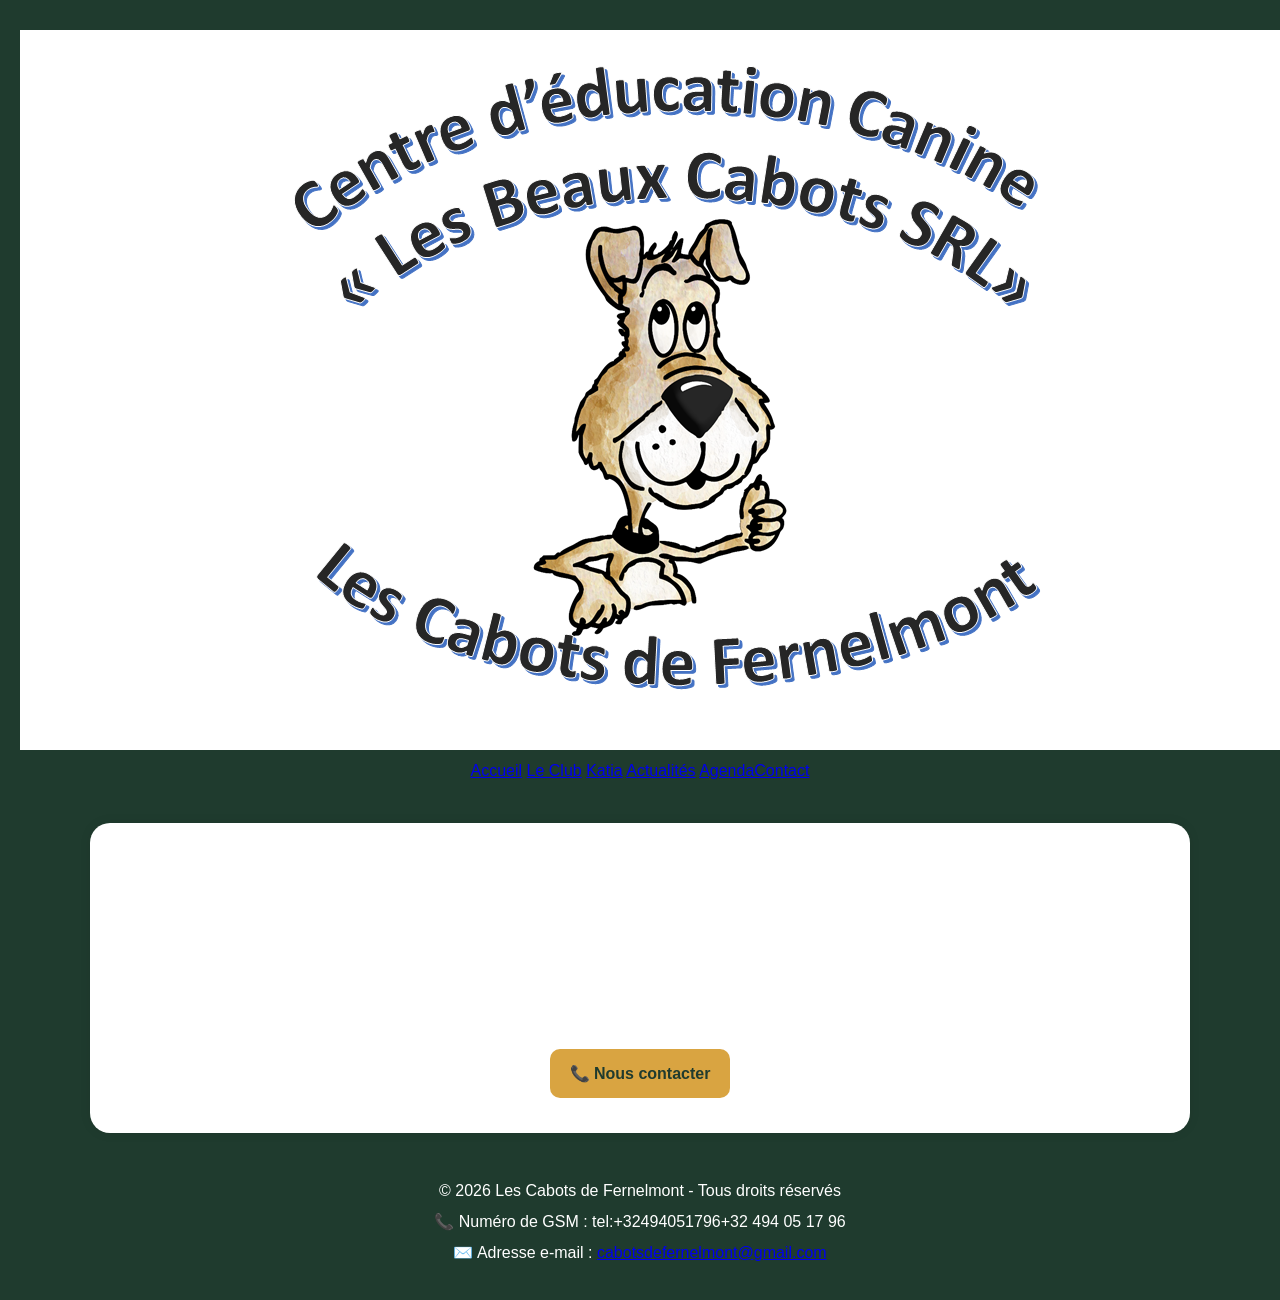
==== index.html @ 7846bd62 "Update index.html" ====
<!DOCTYPE html>
<html lang="fr">

<head>
    <meta charset="UTF-8">
    <meta name="viewport" content="width=device-width, initial-scale=1.0">
    <title>Les Cabots de Fernelmont</title>
    <link rel="stylesheet" href="style.css">
</head>

<body>

<header>

    <a href="index.html">
        <img src="Logo Cabots.png" alt="Logo Lesbots de Fernelmont</h1>

    <p>Club d'éducation canine positive à Andenne</p>

    <p>Respect • Confiance • Bien-être • Convivialité</p>

</header>

<nav>
    <a href="index.html">Accueil</a>
    <a href="club.html">Le Club</a>
    <a href="katia.html">Katia</a>
    <a href="actualites.html">Actualités</a>
    <a href="agenda.html">Agenda</aef="contact.html">Contact</a>
</nav>

<section>

    <div class="card">

        <h2>Bienvenue</h2>

        <p>
            Bienvenue aux Cabots de Fernelmont, un club canin familial situé à Andenne.
        </p>

        <p>
            Notre mission est de favoriser une relation harmonieuse entre le chien
            et son propriétaire grâce à des méthodes positives, respectueuses
            et adaptées à chaque binôme.
        </p>

        <p>
            Nous accueillons les chiens de tous âges dans une ambiance chaleureuse
            où l'apprentissage rime avec plaisir et confiance.
        </p>

        <p style="text-align:center;">
            <a href="contact.html" class="btn">📞 Nous contacter</a>
        </p>

    </div>

</section>

<footer>

    <p>© 2026 Les Cabots de Fernelmont - Tous droits réservés</p>

    <p>
        📞 Numéro de GSM :
        tel:+32494051796+32 494 05 17 96</a>
    </p>

    <p>
        ✉️ Adresse e-mail :
        <a href="mailto:cabotsdefernelmont@gmail.com">
            cabotsdefernelmont@gmail.com
        </a>
    </p>

</footer>

</body>
</html>
---- style.css ----
/* ===================================
   LES CABOTS DE FERNELMONT
   =================================== */

body {
    margin: 0;
    font-family: Arial, Helvetica, sans-serif;
    background-color: #F1EDE2;
    color: #333;
    line-height: 1.6;
}

/* ===== HEADER ===== */

header {
    background-color: #1F3B2E;
    color: white;
    text-align: center;
    padding: 30px 20px;
}

.logo {
    width: 120px;
    height: auto;
    display: block;
    margin: 0 auto 15px auto;
}

header h1 {
    margin: 10px 0;
    font-size: 2.2rem;
}

header p {
    margin: 5px 0;
}

/* ===== MENU ===== */

nav {
    background-color: #D9A441;
    text-align: center;
    padding: 15px;
}

nav a {
    text-decoration: none;
    color: #1F3B2E;
    font-weight: bold;
    margin: 0 15px;
}

nav a:hover {
    text-decoration: underline;
}

/* ===== CONTENU ===== */

section {
    max-width: 1100px;
    margin: auto;
    padding: 40px 20px;
}

.card {
    background-color: white;
    border-radius: 20px;
    padding: 30px;
    box-shadow: 0 0 12px rgba(0,0,0,0.08);
}

/* ===== PHOTO KATIA ===== */

.photo {
    width: 220px;
    height: auto;
    display: block;
    margin: 20px auto;
    border-radius: 15px;
    box-shadow: 0 0 10px rgba(0,0,0,0.15);
}

/* ===== BOUTONS ===== */

.btn {
    display: inline-block;
    background-color: #D9A441;
    color: #1F3B2E;
    text-decoration: none;
    font-weight: bold;
    padding: 12px 20px;
    border-radius: 10px;
}

.btn:hover {
    opacity: 0.9;
}

/* ===== LISTES ===== */

ul {
    padding-left: 25px;
}

li {
    margin-bottom: 10px;
}

/* =====
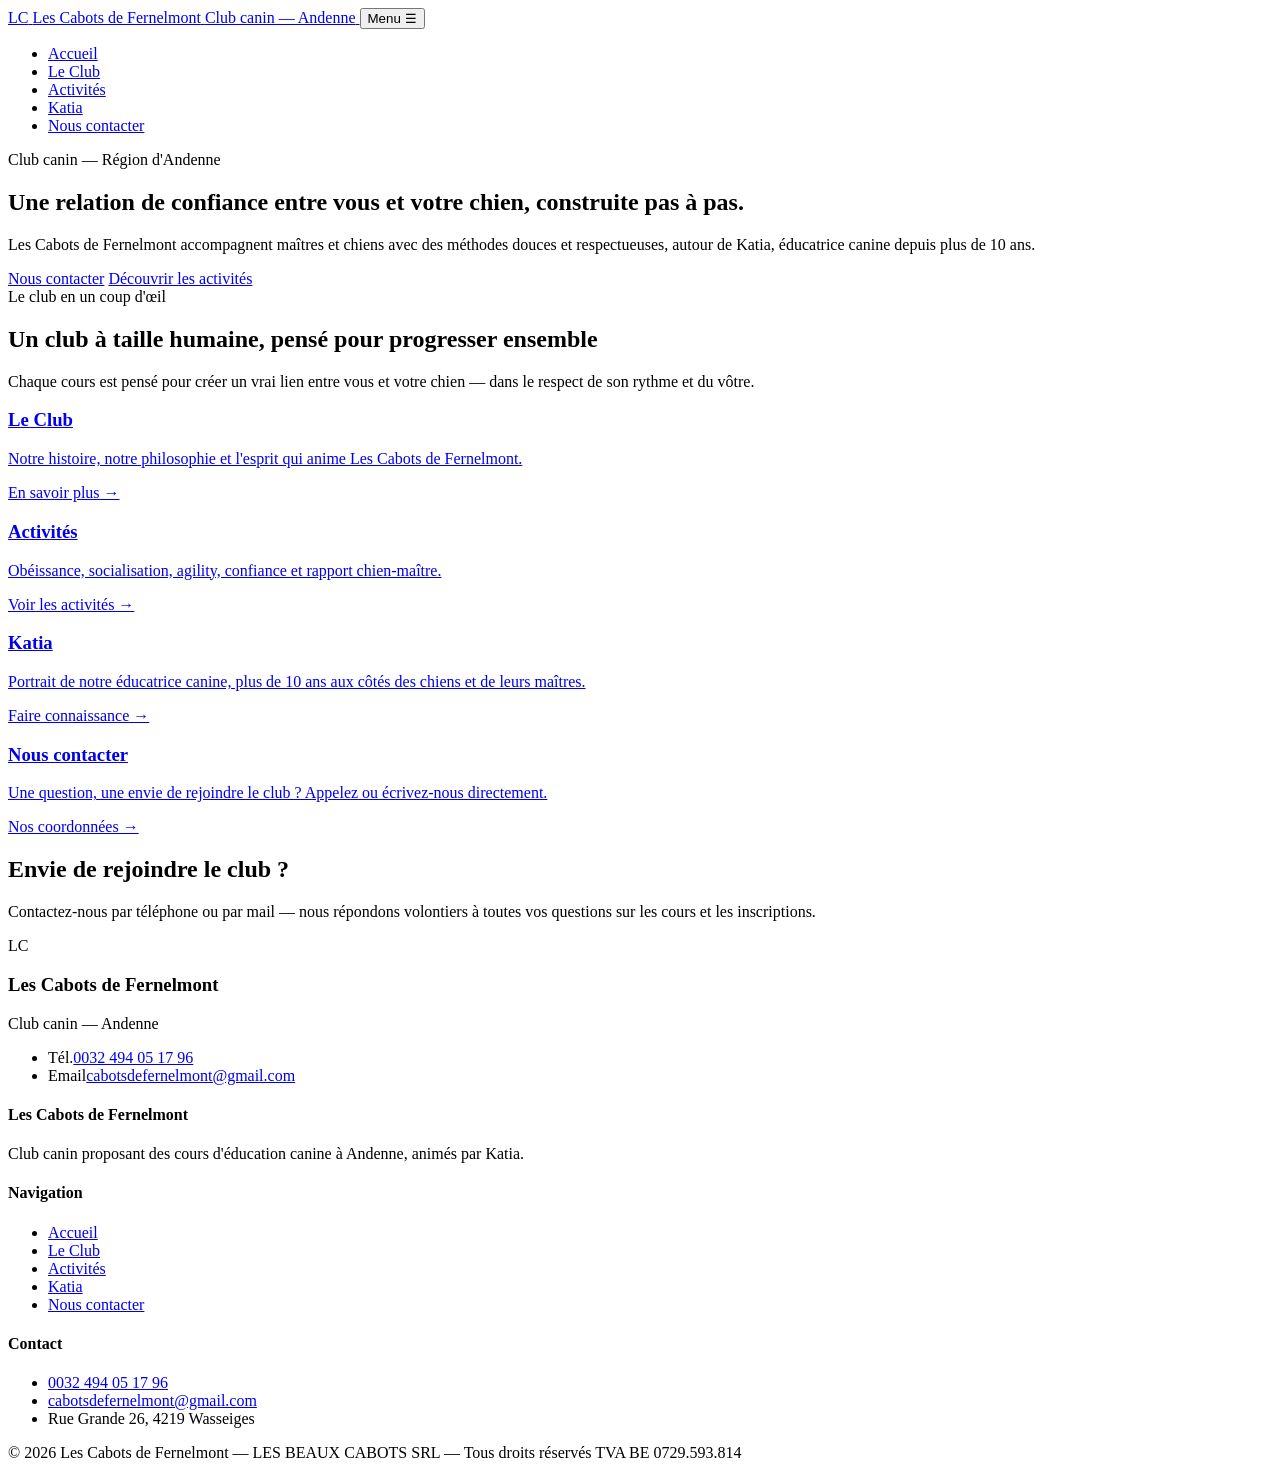
==== commit c28921f9: "Add files via upload" ====
--- a/index.html
+++ b/index.html
@@ -1,80 +1,165 @@
 <!DOCTYPE html>
 <html lang="fr">
-
 <head>
-    <meta charset="UTF-8">
-    <meta name="viewport" content="width=device-width, initial-scale=1.0">
-    <title>Les Cabots de Fernelmont</title>
-    <link rel="stylesheet" href="style.css">
+<meta charset="UTF-8">
+<meta name="viewport" content="width=device-width, initial-scale=1.0">
+<title>Les Cabots de Fernelmont — Club canin à Andenne | Éducation canine avec Katia</title>
+<meta name="description" content="Club canin Les Cabots de Fernelmont : cours d'éducation canine à Andenne avec Katia, éducatrice depuis plus de 10 ans. Obéissance, socialisation, agility. Contactez-nous.">
+<link rel="canonical" href="https://helene2406.github.io/les-cabots-de-fernelmont/">
+<meta property="og:type" content="website">
+<meta property="og:title" content="Les Cabots de Fernelmont — Club canin à Andenne">
+<meta property="og:description" content="Cours d'éducation canine à Andenne avec Katia : obéissance, socialisation, agility. Rejoignez le club !">
+<meta property="og:locale" content="fr_BE">
+<link rel="preconnect" href="https://fonts.googleapis.com">
+<link rel="preconnect" href="https://fonts.gstatic.com" crossorigin>
+<link href="https://fonts.googleapis.com/css2?family=Fraunces:wght@500;600;700&family=Source+Sans+3:wght@400;600;700&display=swap" rel="stylesheet">
+<link rel="stylesheet" href="assets/style.css">
+<script type="application/ld+json">
+{
+  "@context": "https://schema.org",
+  "@type": "SportsActivityLocation",
+  "name": "Les Cabots de Fernelmont",
+  "alternateName": "LES BEAUX CABOTS SRL",
+  "description": "Club canin proposant des cours d'éducation canine, obéissance, socialisation et agility à Andenne.",
+  "email": "cabotsdefernelmont@gmail.com",
+  "telephone": "+32494051796",
+  "address": {
+    "@type": "PostalAddress",
+    "streetAddress": "Rue Grande 26",
+    "addressLocality": "Wasseiges (Meeffe)",
+    "postalCode": "4219",
+    "addressCountry": "BE"
+  },
+  "areaServed": "Andenne"
+}
+</script>
 </head>
-
 <body>
 
-<header>
-
-    <a href="index.html">
-        <img src="Logo Cabots.png" alt="Logo Lesbots de Fernelmont</h1>
-
-    <p>Club d'éducation canine positive à Andenne</p>
-
-    <p>Respect • Confiance • Bien-être • Convivialité</p>
-
+<header class="site-header">
+  <div class="header-inner">
+    <a class="brand" href="index.html">
+      <span class="brand-logo"><span class="placeholder-mark">LC</span></span>
+      <span class="brand-text">
+        <span class="brand-name">Les Cabots de Fernelmont</span>
+        <span class="brand-tagline">Club canin — Andenne</span>
+      </span>
+    </a>
+    <button class="nav-toggle" aria-expanded="false" aria-controls="main-nav">Menu ☰</button>
+    <nav class="main-nav" id="main-nav" aria-label="Navigation principale">
+      <ul>
+        <li><a href="index.html" class="active">Accueil</a></li>
+        <li><a href="club.html">Le Club</a></li>
+        <li><a href="activites.html">Activités</a></li>
+        <li><a href="katia.html">Katia</a></li>
+        <li><a href="contact.html">Nous contacter</a></li>
+      </ul>
+    </nav>
+  </div>
 </header>
 
-<nav>
-    <a href="index.html">Accueil</a>
-    <a href="club.html">Le Club</a>
-    <a href="katia.html">Katia</a>
-    <a href="actualites.html">Actualités</a>
-    <a href="agenda.html">Agenda</aef="contact.html">Contact</a>
-</nav>
-
-<section>
-
-    <div class="card">
-
-        <h2>Bienvenue</h2>
-
-        <p>
-            Bienvenue aux Cabots de Fernelmont, un club canin familial situé à Andenne.
-        </p>
-
-        <p>
-            Notre mission est de favoriser une relation harmonieuse entre le chien
-            et son propriétaire grâce à des méthodes positives, respectueuses
-            et adaptées à chaque binôme.
-        </p>
-
-        <p>
-            Nous accueillons les chiens de tous âges dans une ambiance chaleureuse
-            où l'apprentissage rime avec plaisir et confiance.
-        </p>
-
-        <p style="text-align:center;">
-            <a href="contact.html" class="btn">📞 Nous contacter</a>
-        </p>
-
+<section class="hero">
+  <div class="hero-inner">
+    <span class="eyebrow">Club canin — Région d'Andenne</span>
+    <h1>Une relation de confiance entre vous et votre chien, construite pas à pas.</h1>
+    <p class="lead">Les Cabots de Fernelmont accompagnent maîtres et chiens avec des méthodes douces et respectueuses, autour de Katia, éducatrice canine depuis plus de 10 ans.</p>
+    <div class="btn-row">
+      <a class="btn btn-primary" href="contact.html">Nous contacter</a>
+      <a class="btn btn-outline" href="activites.html">Découvrir les activités</a>
     </div>
-
+  </div>
 </section>
 
-<footer>
+<section class="section-alt">
+  <div class="container">
+    <div class="section-title-row">
+      <span class="eyebrow">Le club en un coup d'œil</span>
+      <h2>Un club à taille humaine, pensé pour progresser ensemble</h2>
+      <p>Chaque cours est pensé pour créer un vrai lien entre vous et votre chien — dans le respect de son rythme et du vôtre.</p>
+    </div>
+    <div class="card-grid">
+      <a class="link-card" href="club.html">
+        <h3>Le Club</h3>
+        <p>Notre histoire, notre philosophie et l'esprit qui anime Les Cabots de Fernelmont.</p>
+        <span class="card-arrow">En savoir plus →</span>
+      </a>
+      <a class="link-card" href="activites.html">
+        <h3>Activités</h3>
+        <p>Obéissance, socialisation, agility, confiance et rapport chien-maître.</p>
+        <span class="card-arrow">Voir les activités →</span>
+      </a>
+      <a class="link-card" href="katia.html">
+        <h3>Katia</h3>
+        <p>Portrait de notre éducatrice canine, plus de 10 ans aux côtés des chiens et de leurs maîtres.</p>
+        <span class="card-arrow">Faire connaissance →</span>
+      </a>
+      <a class="link-card" href="contact.html">
+        <h3>Nous contacter</h3>
+        <p>Une question, une envie de rejoindre le club ? Appelez ou écrivez-nous directement.</p>
+        <span class="card-arrow">Nos coordonnées →</span>
+      </a>
+    </div>
+  </div>
+</section>
 
-    <p>© 2026 Les Cabots de Fernelmont - Tous droits réservés</p>
+<section class="cta-band">
+  <div class="container">
+    <h2>Envie de rejoindre le club ?</h2>
+    <p>Contactez-nous par téléphone ou par mail — nous répondons volontiers à toutes vos questions sur les cours et les inscriptions.</p>
+    <div class="contact-card" style="margin: 0 auto;">
+      <div class="cc-side"><span class="placeholder-mark">LC</span></div>
+      <div class="cc-body">
+        <h3>Les Cabots de Fernelmont</h3>
+        <div class="cc-role">Club canin — Andenne</div>
+        <ul class="contact-list">
+          <li><span class="label">Tél.</span><a href="tel:+32494051796">0032 494 05 17 96</a></li>
+          <li><span class="label">Email</span><a href="mailto:cabotsdefernelmont@gmail.com">cabotsdefernelmont@gmail.com</a></li>
+        </ul>
+      </div>
+    </div>
+  </div>
+</section>
 
-    <p>
-        📞 Numéro de GSM :
-        tel:+32494051796+32 494 05 17 96</a>
-    </p>
-
-    <p>
-        ✉️ Adresse e-mail :
-        <a href="mailto:cabotsdefernelmont@gmail.com">
-            cabotsdefernelmont@gmail.com
-        </a>
-    </p>
-
+<footer class="site-footer">
+  <div class="container">
+    <div class="footer-grid">
+      <div>
+        <h4>Les Cabots de Fernelmont</h4>
+        <p>Club canin proposant des cours d'éducation canine à Andenne, animés par Katia.</p>
+      </div>
+      <div>
+        <h4>Navigation</h4>
+        <ul>
+          <li><a href="index.html">Accueil</a></li>
+          <li><a href="club.html">Le Club</a></li>
+          <li><a href="activites.html">Activités</a></li>
+          <li><a href="katia.html">Katia</a></li>
+          <li><a href="contact.html">Nous contacter</a></li>
+        </ul>
+      </div>
+      <div>
+        <h4>Contact</h4>
+        <ul>
+          <li><a href="tel:+32494051796">0032 494 05 17 96</a></li>
+          <li><a href="mailto:cabotsdefernelmont@gmail.com">cabotsdefernelmont@gmail.com</a></li>
+          <li>Rue Grande 26, 4219 Wasseiges</li>
+        </ul>
+      </div>
+    </div>
+    <div class="footer-bottom">
+      <span>© 2026 Les Cabots de Fernelmont — LES BEAUX CABOTS SRL — Tous droits réservés</span>
+      <span>TVA BE 0729.593.814</span>
+    </div>
+  </div>
 </footer>
 
+<script>
+  const toggle = document.querySelector('.nav-toggle');
+  const nav = document.getElementById('main-nav');
+  toggle.addEventListener('click', () => {
+    const isOpen = nav.classList.toggle('open');
+    toggle.setAttribute('aria-expanded', isOpen);
+  });
+</script>
 </body>
 </html>
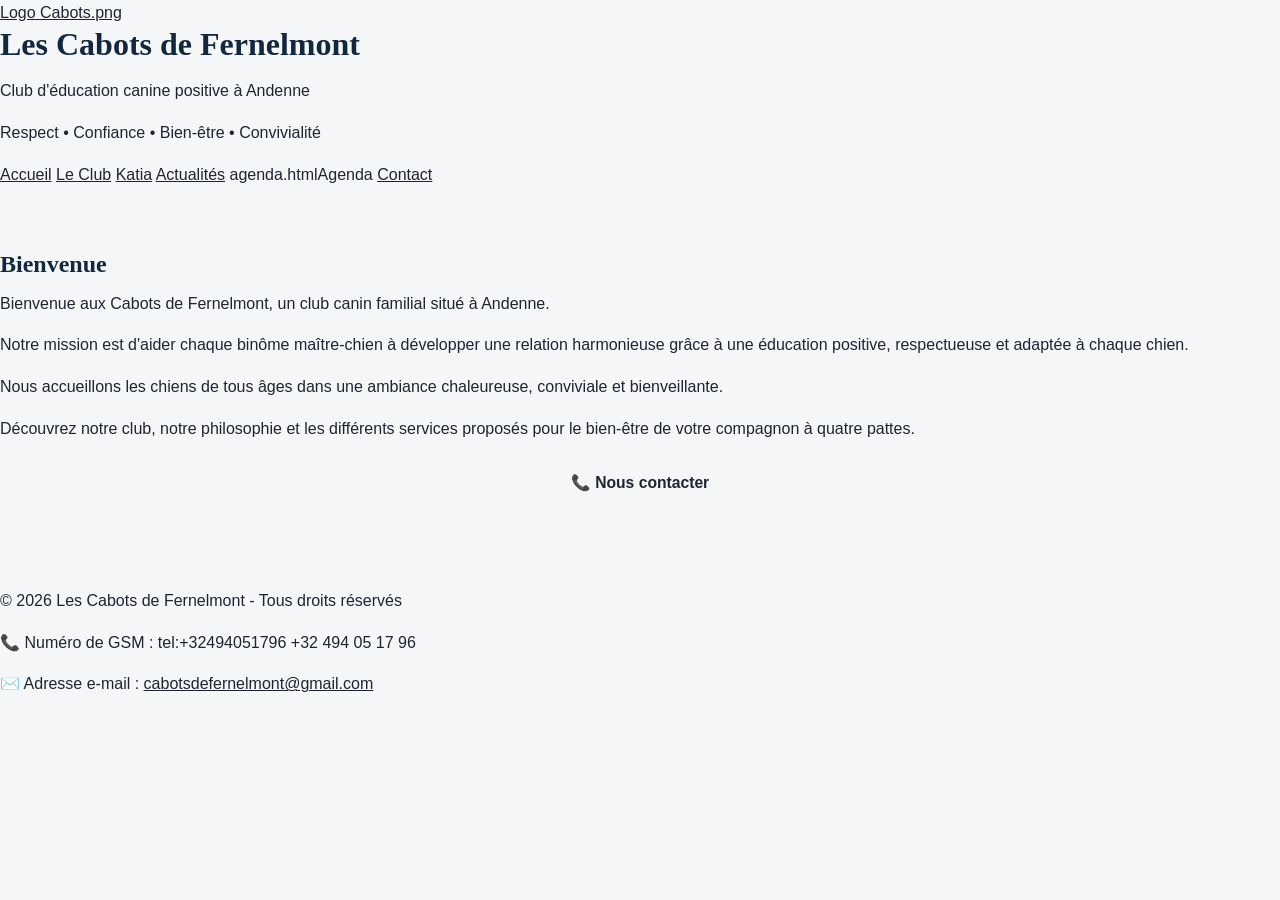
==== commit e0faeca3: "Refactor index.html for improved structure and content Updated the HTML structure and content for th" ====
--- a/index.html
+++ b/index.html
@@ -1,165 +1,93 @@
 <!DOCTYPE html>
 <html lang="fr">
+
 <head>
-<meta charset="UTF-8">
-<meta name="viewport" content="width=device-width, initial-scale=1.0">
-<title>Les Cabots de Fernelmont — Club canin à Andenne | Éducation canine avec Katia</title>
-<meta name="description" content="Club canin Les Cabots de Fernelmont : cours d'éducation canine à Andenne avec Katia, éducatrice depuis plus de 10 ans. Obéissance, socialisation, agility. Contactez-nous.">
-<link rel="canonical" href="https://helene2406.github.io/les-cabots-de-fernelmont/">
-<meta property="og:type" content="website">
-<meta property="og:title" content="Les Cabots de Fernelmont — Club canin à Andenne">
-<meta property="og:description" content="Cours d'éducation canine à Andenne avec Katia : obéissance, socialisation, agility. Rejoignez le club !">
-<meta property="og:locale" content="fr_BE">
-<link rel="preconnect" href="https://fonts.googleapis.com">
-<link rel="preconnect" href="https://fonts.gstatic.com" crossorigin>
-<link href="https://fonts.googleapis.com/css2?family=Fraunces:wght@500;600;700&family=Source+Sans+3:wght@400;600;700&display=swap" rel="stylesheet">
-<link rel="stylesheet" href="assets/style.css">
-<script type="application/ld+json">
-{
-  "@context": "https://schema.org",
-  "@type": "SportsActivityLocation",
-  "name": "Les Cabots de Fernelmont",
-  "alternateName": "LES BEAUX CABOTS SRL",
-  "description": "Club canin proposant des cours d'éducation canine, obéissance, socialisation et agility à Andenne.",
-  "email": "cabotsdefernelmont@gmail.com",
-  "telephone": "+32494051796",
-  "address": {
-    "@type": "PostalAddress",
-    "streetAddress": "Rue Grande 26",
-    "addressLocality": "Wasseiges (Meeffe)",
-    "postalCode": "4219",
-    "addressCountry": "BE"
-  },
-  "areaServed": "Andenne"
-}
-</script>
+    <meta charset="UTF-8">
+    <meta name="viewport" content="width=device-width, initial-scale=1.0">
+    <title>Les Cabots de Fernelmont</title>
+    <link rel="stylesheet" href="style.css">
 </head>
+
 <body>
 
-<header class="site-header">
-  <div class="header-inner">
-    <a class="brand" href="index.html">
-      <span class="brand-logo"><span class="placeholder-mark">LC</span></span>
-      <span class="brand-text">
-        <span class="brand-name">Les Cabots de Fernelmont</span>
-        <span class="brand-tagline">Club canin — Andenne</span>
-      </span>
-    </a>
-    <button class="nav-toggle" aria-expanded="false" aria-controls="main-nav">Menu ☰</button>
-    <nav class="main-nav" id="main-nav" aria-label="Navigation principale">
-      <ul>
-        <li><a href="index.html" class="active">Accueil</a></li>
-        <li><a href="club.html">Le Club</a></li>
-        <li><a href="activites.html">Activités</a></li>
-        <li><a href="katia.html">Katia</a></li>
-        <li><a href="contact.html">Nous contacter</a></li>
-      </ul>
+    <header>
+
+        <a href="index.html">
+            Logo Cabots.png
+        </a>
+
+        <h1>Les Cabots de Fernelmont</h1>
+
+        <p>Club d'éducation canine positive à Andenne</p>
+
+        <p>Respect • Confiance • Bien-être • Convivialité</p>
+
+    </header>
+
+    <nav>
+        <a href="index.html">Accueil</a>
+        <a href="club.html">Le Club</a>
+        <a href="katia.html">Katia</a>
+        <a href="actualites.html">Actualités</a>
+        agenda.htmlAgenda</a>
+        <a href="contact.html">Contact</a>
     </nav>
-  </div>
-</header>
 
-<section class="hero">
-  <div class="hero-inner">
-    <span class="eyebrow">Club canin — Région d'Andenne</span>
-    <h1>Une relation de confiance entre vous et votre chien, construite pas à pas.</h1>
-    <p class="lead">Les Cabots de Fernelmont accompagnent maîtres et chiens avec des méthodes douces et respectueuses, autour de Katia, éducatrice canine depuis plus de 10 ans.</p>
-    <div class="btn-row">
-      <a class="btn btn-primary" href="contact.html">Nous contacter</a>
-      <a class="btn btn-outline" href="activites.html">Découvrir les activités</a>
-    </div>
-  </div>
-</section>
+    <section>
 
-<section class="section-alt">
-  <div class="container">
-    <div class="section-title-row">
-      <span class="eyebrow">Le club en un coup d'œil</span>
-      <h2>Un club à taille humaine, pensé pour progresser ensemble</h2>
-      <p>Chaque cours est pensé pour créer un vrai lien entre vous et votre chien — dans le respect de son rythme et du vôtre.</p>
-    </div>
-    <div class="card-grid">
-      <a class="link-card" href="club.html">
-        <h3>Le Club</h3>
-        <p>Notre histoire, notre philosophie et l'esprit qui anime Les Cabots de Fernelmont.</p>
-        <span class="card-arrow">En savoir plus →</span>
-      </a>
-      <a class="link-card" href="activites.html">
-        <h3>Activités</h3>
-        <p>Obéissance, socialisation, agility, confiance et rapport chien-maître.</p>
-        <span class="card-arrow">Voir les activités →</span>
-      </a>
-      <a class="link-card" href="katia.html">
-        <h3>Katia</h3>
-        <p>Portrait de notre éducatrice canine, plus de 10 ans aux côtés des chiens et de leurs maîtres.</p>
-        <span class="card-arrow">Faire connaissance →</span>
-      </a>
-      <a class="link-card" href="contact.html">
-        <h3>Nous contacter</h3>
-        <p>Une question, une envie de rejoindre le club ? Appelez ou écrivez-nous directement.</p>
-        <span class="card-arrow">Nos coordonnées →</span>
-      </a>
-    </div>
-  </div>
-</section>
+        <div class="card">
 
-<section class="cta-band">
-  <div class="container">
-    <h2>Envie de rejoindre le club ?</h2>
-    <p>Contactez-nous par téléphone ou par mail — nous répondons volontiers à toutes vos questions sur les cours et les inscriptions.</p>
-    <div class="contact-card" style="margin: 0 auto;">
-      <div class="cc-side"><span class="placeholder-mark">LC</span></div>
-      <div class="cc-body">
-        <h3>Les Cabots de Fernelmont</h3>
-        <div class="cc-role">Club canin — Andenne</div>
-        <ul class="contact-list">
-          <li><span class="label">Tél.</span><a href="tel:+32494051796">0032 494 05 17 96</a></li>
-          <li><span class="label">Email</span><a href="mailto:cabotsdefernelmont@gmail.com">cabotsdefernelmont@gmail.com</a></li>
-        </ul>
-      </div>
-    </div>
-  </div>
-</section>
+            <h2>Bienvenue</h2>
 
-<footer class="site-footer">
-  <div class="container">
-    <div class="footer-grid">
-      <div>
-        <h4>Les Cabots de Fernelmont</h4>
-        <p>Club canin proposant des cours d'éducation canine à Andenne, animés par Katia.</p>
-      </div>
-      <div>
-        <h4>Navigation</h4>
-        <ul>
-          <li><a href="index.html">Accueil</a></li>
-          <li><a href="club.html">Le Club</a></li>
-          <li><a href="activites.html">Activités</a></li>
-          <li><a href="katia.html">Katia</a></li>
-          <li><a href="contact.html">Nous contacter</a></li>
-        </ul>
-      </div>
-      <div>
-        <h4>Contact</h4>
-        <ul>
-          <li><a href="tel:+32494051796">0032 494 05 17 96</a></li>
-          <li><a href="mailto:cabotsdefernelmont@gmail.com">cabotsdefernelmont@gmail.com</a></li>
-          <li>Rue Grande 26, 4219 Wasseiges</li>
-        </ul>
-      </div>
-    </div>
-    <div class="footer-bottom">
-      <span>© 2026 Les Cabots de Fernelmont — LES BEAUX CABOTS SRL — Tous droits réservés</span>
-      <span>TVA BE 0729.593.814</span>
-    </div>
-  </div>
-</footer>
+            <p>
+                Bienvenue aux Cabots de Fernelmont, un club canin familial situé à Andenne.
+            </p>
 
-<script>
-  const toggle = document.querySelector('.nav-toggle');
-  const nav = document.getElementById('main-nav');
-  toggle.addEventListener('click', () => {
-    const isOpen = nav.classList.toggle('open');
-    toggle.setAttribute('aria-expanded', isOpen);
-  });
-</script>
+            <p>
+                Notre mission est d'aider chaque binôme maître-chien à développer une relation
+                harmonieuse grâce à une éducation positive, respectueuse et adaptée à chaque chien.
+            </p>
+
+            <p>
+                Nous accueillons les chiens de tous âges dans une ambiance chaleureuse,
+                conviviale et bienveillante.
+            </p>
+
+            <p>
+                Découvrez notre club, notre philosophie et les différents services proposés
+                pour le bien-être de votre compagnon à quatre pattes.
+            </p>
+
+            <p style="text-align:center;">
+                <a href="contact.html" class="btn">📞 Nous contacter</a>
+            </p>
+
+        </div>
+
+    </section>
+
+    <footer>
+
+        <p>
+            © 2026 Les Cabots de Fernelmont - Tous droits réservés
+        </p>
+
+        <p>
+            📞 Numéro de GSM :
+            tel:+32494051796
+                +32 494 05 17 96
+            </a>
+        </p>
+
+        <p>
+            ✉️ Adresse e-mail :
+            <a href="mailto:cabotsdefernelmont@gmail.com">
+                cabotsdefernelmont@gmail.com
+            </a>
+        </p>
+
+    </footer>
+
 </body>
+
 </html>
--- a/style.css
+++ b/style.css
@@ -0,0 +1,565 @@
+/* ==========================================================================
+   Les Cabots de Fernelmont — Charte graphique
+   Classique & professionnelle : bleu nuit + gris ardoise + touche laiton
+   ========================================================================== */
+
+:root {
+  --navy: #1B3A5C;
+  --navy-dark: #12283F;
+  --slate: #5B6B79;
+  --slate-light: #8B99A5;
+  --paper: #F5F6F8;
+  --paper-warm: #EFEDE7;
+  --white: #FFFFFF;
+  --brass: #A8813C;
+  --brass-light: #C9A46B;
+  --ink: #1E2530;
+
+  --font-display: "Fraunces", Georgia, "Times New Roman", serif;
+  --font-body: "Source Sans 3", "Segoe UI", Arial, sans-serif;
+
+  --radius: 6px;
+  --shadow-card: 0 12px 30px -14px rgba(18, 40, 63, 0.35);
+  --shadow-soft: 0 2px 10px rgba(18, 40, 63, 0.08);
+  --max-width: 1120px;
+}
+
+@media (prefers-reduced-motion: reduce) {
+  * { animation-duration: 0.001ms !important; animation-iteration-count: 1 !important; transition-duration: 0.001ms !important; }
+}
+
+* { box-sizing: border-box; }
+
+html { scroll-behavior: smooth; }
+
+body {
+  margin: 0;
+  font-family: var(--font-body);
+  color: var(--ink);
+  background: var(--paper);
+  line-height: 1.6;
+  -webkit-font-smoothing: antialiased;
+}
+
+img { max-width: 100%; display: block; }
+
+a { color: inherit; }
+
+h1, h2, h3, h4 {
+  font-family: var(--font-display);
+  color: var(--navy-dark);
+  margin: 0 0 0.5em 0;
+  line-height: 1.15;
+  font-weight: 600;
+}
+
+p { margin: 0 0 1em 0; }
+
+.container {
+  max-width: var(--max-width);
+  margin: 0 auto;
+  padding: 0 24px;
+}
+
+a:focus-visible,
+button:focus-visible {
+  outline: 3px solid var(--brass);
+  outline-offset: 2px;
+}
+
+/* ---------- Header / Navigation ---------- */
+
+.site-header {
+  background: var(--navy);
+  color: var(--white);
+  position: sticky;
+  top: 0;
+  z-index: 50;
+  box-shadow: var(--shadow-soft);
+}
+
+.header-inner {
+  display: flex;
+  align-items: center;
+  justify-content: space-between;
+  padding: 14px 24px;
+  max-width: var(--max-width);
+  margin: 0 auto;
+  gap: 20px;
+}
+
+.brand {
+  display: flex;
+  align-items: center;
+  gap: 14px;
+  text-decoration: none;
+  color: var(--white);
+}
+
+.brand-logo {
+  width: 52px;
+  height: 52px;
+  border-radius: 50%;
+  background: var(--white);
+  display: flex;
+  align-items: center;
+  justify-content: center;
+  flex: none;
+  overflow: hidden;
+  border: 2px solid var(--brass-light);
+}
+
+.brand-logo img { width: 100%; height: 100%; object-fit: cover; }
+
+.brand-logo .placeholder-mark {
+  font-family: var(--font-display);
+  font-weight: 700;
+  color: var(--navy);
+  font-size: 1.3rem;
+}
+
+.brand-text .brand-name {
+  font-family: var(--font-display);
+  font-size: 1.15rem;
+  font-weight: 600;
+  letter-spacing: 0.01em;
+  display: block;
+}
+
+.brand-text .brand-tagline {
+  font-size: 0.72rem;
+  text-transform: uppercase;
+  letter-spacing: 0.14em;
+  color: var(--brass-light);
+  display: block;
+  margin-top: 2px;
+}
+
+nav.main-nav ul {
+  list-style: none;
+  display: flex;
+  gap: 4px;
+  margin: 0;
+  padding: 0;
+  flex-wrap: wrap;
+}
+
+nav.main-nav a {
+  text-decoration: none;
+  color: var(--white);
+  font-size: 0.94rem;
+  padding: 8px 14px;
+  border-radius: 999px;
+  transition: background 0.2s ease, color 0.2s ease;
+  display: inline-block;
+}
+
+nav.main-nav a:hover { background: rgba(255,255,255,0.12); }
+
+nav.main-nav a.active {
+  background: var(--brass);
+  color: var(--navy-dark);
+  font-weight: 600;
+}
+
+.nav-toggle {
+  display: none;
+  background: none;
+  border: 1px solid rgba(255,255,255,0.4);
+  color: var(--white);
+  border-radius: var(--radius);
+  padding: 8px 12px;
+  font-size: 0.95rem;
+}
+
+@media (max-width: 760px) {
+  .header-inner { flex-wrap: wrap; }
+  .nav-toggle { display: inline-block; }
+  nav.main-nav { width: 100%; display: none; }
+  nav.main-nav.open { display: block; }
+  nav.main-nav ul { flex-direction: column; gap: 2px; }
+}
+
+/* ---------- Hero ---------- */
+
+.hero {
+  background: linear-gradient(160deg, var(--navy) 0%, var(--navy-dark) 100%);
+  color: var(--white);
+  padding: 72px 0 88px;
+  position: relative;
+  overflow: hidden;
+}
+
+.hero::after {
+  content: "";
+  position: absolute;
+  right: -80px;
+  bottom: -120px;
+  width: 360px;
+  height: 360px;
+  border: 1px solid rgba(201, 164, 107, 0.25);
+  border-radius: 50%;
+}
+
+.hero-inner {
+  max-width: var(--max-width);
+  margin: 0 auto;
+  padding: 0 24px;
+  position: relative;
+  z-index: 1;
+}
+
+.eyebrow {
+  text-transform: uppercase;
+  letter-spacing: 0.18em;
+  font-size: 0.78rem;
+  color: var(--brass-light);
+  font-weight: 600;
+  margin-bottom: 14px;
+  display: block;
+}
+
+.hero h1 {
+  color: var(--white);
+  font-size: clamp(2.1rem, 4.2vw, 3.2rem);
+  max-width: 18ch;
+}
+
+.hero .lead {
+  color: #D9E1E8;
+  font-size: 1.15rem;
+  max-width: 52ch;
+  margin-bottom: 28px;
+}
+
+.page-hero {
+  background: linear-gradient(160deg, var(--navy) 0%, var(--navy-dark) 100%);
+  color: var(--white);
+  padding: 52px 0 64px;
+}
+
+.page-hero h1 { color: var(--white); font-size: clamp(1.9rem, 3.6vw, 2.6rem); }
+.page-hero .lead { color: #D9E1E8; max-width: 60ch; margin-bottom: 0; }
+
+/* ---------- Buttons ---------- */
+
+.btn {
+  display: inline-flex;
+  align-items: center;
+  gap: 8px;
+  padding: 12px 22px;
+  border-radius: var(--radius);
+  text-decoration: none;
+  font-weight: 600;
+  font-size: 0.98rem;
+  border: 1px solid transparent;
+  transition: transform 0.15s ease, box-shadow 0.15s ease;
+}
+
+.btn:hover { transform: translateY(-1px); }
+
+.btn-primary {
+  background: var(--brass);
+  color: var(--navy-dark);
+}
+.btn-primary:hover { box-shadow: 0 8px 18px -6px rgba(168,129,60,0.55); }
+
+.btn-outline {
+  background: transparent;
+  color: var(--white);
+  border-color: rgba(255,255,255,0.55);
+}
+.btn-outline:hover { background: rgba(255,255,255,0.1); }
+
+.btn-row { display: flex; gap: 14px; flex-wrap: wrap; }
+
+/* ---------- Sections ---------- */
+
+section { padding: 64px 0; }
+
+.section-alt { background: var(--white); }
+
+.section-title-row { max-width: 62ch; margin-bottom: 40px; }
+
+.section-title-row .eyebrow { color: var(--brass); }
+.section-title-row h2 { color: var(--navy-dark); font-size: clamp(1.6rem, 3vw, 2.1rem); }
+
+/* Quick-link cards on homepage */
+
+.card-grid {
+  display: grid;
+  grid-template-columns: repeat(auto-fit, minmax(220px, 1fr));
+  gap: 22px;
+}
+
+.link-card {
+  background: var(--white);
+  border: 1px solid #E3E7EB;
+  border-top: 3px solid var(--brass);
+  border-radius: var(--radius);
+  padding: 26px 24px;
+  text-decoration: none;
+  color: var(--ink);
+  box-shadow: var(--shadow-soft);
+  transition: transform 0.18s ease, box-shadow 0.18s ease;
+  display: block;
+}
+
+.link-card:hover {
+  transform: translateY(-3px);
+  box-shadow: var(--shadow-card);
+}
+
+.link-card h3 { font-size: 1.15rem; margin-bottom: 8px; color: var(--navy); }
+.link-card p { margin: 0; color: var(--slate); font-size: 0.95rem; }
+.link-card .card-arrow { color: var(--brass); font-weight: 700; margin-top: 12px; display: inline-block; }
+
+/* Activity list */
+
+.activity-grid {
+  display: grid;
+  grid-template-columns: repeat(auto-fit, minmax(240px, 1fr));
+  gap: 24px;
+}
+
+.activity-card {
+  background: var(--white);
+  border-radius: var(--radius);
+  padding: 28px 24px;
+  box-shadow: var(--shadow-soft);
+  border: 1px solid #E3E7EB;
+}
+
+.activity-card .num {
+  font-family: var(--font-display);
+  color: var(--brass-light);
+  font-size: 0.85rem;
+  letter-spacing: 0.1em;
+  text-transform: uppercase;
+  margin-bottom: 10px;
+  display: block;
+}
+
+.activity-card h3 { color: var(--navy); font-size: 1.2rem; }
+.activity-card p { color: var(--slate); font-size: 0.96rem; margin: 0; }
+
+/* ---------- Business-card contact block (élément signature) ---------- */
+
+.contact-card {
+  background: var(--white);
+  border-radius: 10px;
+  box-shadow: var(--shadow-card);
+  padding: 0;
+  overflow: hidden;
+  display: grid;
+  grid-template-columns: auto 1fr;
+  max-width: 640px;
+}
+
+.contact-card .cc-side {
+  background: var(--navy);
+  padding: 30px 24px;
+  display: flex;
+  align-items: center;
+  justify-content: center;
+}
+
+.contact-card .cc-side .placeholder-mark {
+  font-family: var(--font-display);
+  color: var(--brass-light);
+  font-size: 2rem;
+  border: 2px solid var(--brass-light);
+  border-radius: 50%;
+  width: 76px;
+  height: 76px;
+  display: flex;
+  align-items: center;
+  justify-content: center;
+}
+
+.contact-card .cc-side img { width: 76px; height: 76px; object-fit: cover; border-radius: 50%; }
+
+.contact-card .cc-body { padding: 26px 28px; }
+
+.contact-card h3 {
+  font-size: 1.05rem;
+  color: var(--navy-dark);
+  margin-bottom: 4px;
+}
+
+.contact-card .cc-role {
+  color: var(--brass);
+  font-size: 0.8rem;
+  text-transform: uppercase;
+  letter-spacing: 0.1em;
+  font-weight: 700;
+  margin-bottom: 16px;
+}
+
+.contact-list {
+  list-style: none;
+  margin: 0;
+  padding: 0;
+  display: flex;
+  flex-direction: column;
+  gap: 10px;
+}
+
+.contact-list li { display: flex; align-items: baseline; gap: 8px; font-size: 0.95rem; }
+
+.contact-list .label {
+  color: var(--slate-light);
+  font-size: 0.78rem;
+  text-transform: uppercase;
+  letter-spacing: 0.06em;
+  width: 60px;
+  flex: none;
+}
+
+.contact-list a {
+  color: var(--navy);
+  text-decoration: none;
+  font-weight: 600;
+  border-bottom: 1px solid transparent;
+}
+.contact-list a:hover { border-bottom-color: var(--brass); }
+
+@media (max-width: 520px) {
+  .contact-card { grid-template-columns: 1fr; }
+  .contact-card .cc-side { padding: 22px; }
+}
+
+/* ---------- Info blocks ---------- */
+
+.info-block { margin-bottom: 40px; }
+.info-block:last-child { margin-bottom: 0; }
+.info-block h2 { font-size: 1.5rem; color: var(--navy-dark); }
+.info-block p { color: var(--ink); max-width: 68ch; }
+
+.two-col {
+  display: grid;
+  grid-template-columns: 1.1fr 0.9fr;
+  gap: 44px;
+  align-items: start;
+}
+
+@media (max-width: 780px) {
+  .two-col { grid-template-columns: 1fr; }
+}
+
+.portrait-frame {
+  background: var(--white);
+  border-radius: var(--radius);
+  padding: 10px;
+  box-shadow: var(--shadow-soft);
+  border: 1px solid #E3E7EB;
+}
+
+.portrait-frame img { border-radius: 4px; }
+
+.portrait-placeholder {
+  aspect-ratio: 4/5;
+  background: var(--paper-warm);
+  border-radius: 4px;
+  display: flex;
+  align-items: center;
+  justify-content: center;
+  color: var(--slate-light);
+  font-family: var(--font-display);
+  font-size: 1rem;
+  text-align: center;
+  padding: 20px;
+}
+
+.tag-list {
+  list-style: none;
+  padding: 0;
+  margin: 18px 0 0 0;
+  display: flex;
+  flex-wrap: wrap;
+  gap: 10px;
+}
+
+.tag-list li {
+  background: var(--paper-warm);
+  color: var(--navy-dark);
+  font-size: 0.85rem;
+  padding: 6px 14px;
+  border-radius: 999px;
+  border: 1px solid #E3DFD3;
+}
+
+blockquote.pull-quote {
+  border-left: 3px solid var(--brass);
+  margin: 28px 0;
+  padding: 4px 0 4px 22px;
+  font-family: var(--font-display);
+  font-size: 1.2rem;
+  color: var(--navy-dark);
+  font-style: italic;
+}
+
+/* ---------- Footer ---------- */
+
+.site-footer {
+  background: var(--navy-dark);
+  color: #C4CDD5;
+  padding: 44px 0 26px;
+  font-size: 0.9rem;
+}
+
+.footer-grid {
+  display: grid;
+  grid-template-columns: 1.3fr 1fr 1fr;
+  gap: 32px;
+  margin-bottom: 28px;
+}
+
+@media (max-width: 700px) {
+  .footer-grid { grid-template-columns: 1fr; }
+}
+
+.site-footer h4 {
+  color: var(--white);
+  font-size: 0.95rem;
+  margin-bottom: 14px;
+}
+
+.site-footer a {
+  color: #C4CDD5;
+  text-decoration: none;
+}
+.site-footer a:hover { color: var(--brass-light); }
+
+.site-footer ul { list-style: none; margin: 0; padding: 0; }
+.site-footer li { margin-bottom: 8px; }
+
+.footer-bottom {
+  border-top: 1px solid rgba(255,255,255,0.12);
+  padding-top: 18px;
+  display: flex;
+  justify-content: space-between;
+  flex-wrap: wrap;
+  gap: 8px;
+  font-size: 0.82rem;
+  color: #8A97A2;
+}
+
+/* ---------- Utility ---------- */
+
+.visually-hidden {
+  position: absolute;
+  width: 1px; height: 1px;
+  overflow: hidden;
+  clip: rect(0 0 0 0);
+  white-space: nowrap;
+}
+
+.cta-band {
+  background: var(--paper-warm);
+  border-top: 1px solid #E3DFD3;
+  border-bottom: 1px solid #E3DFD3;
+  text-align: center;
+}
+.cta-band h2 { margin-bottom: 10px; }
+.cta-band p { max-width: 56ch; margin: 0 auto 26px; color: var(--slate); }
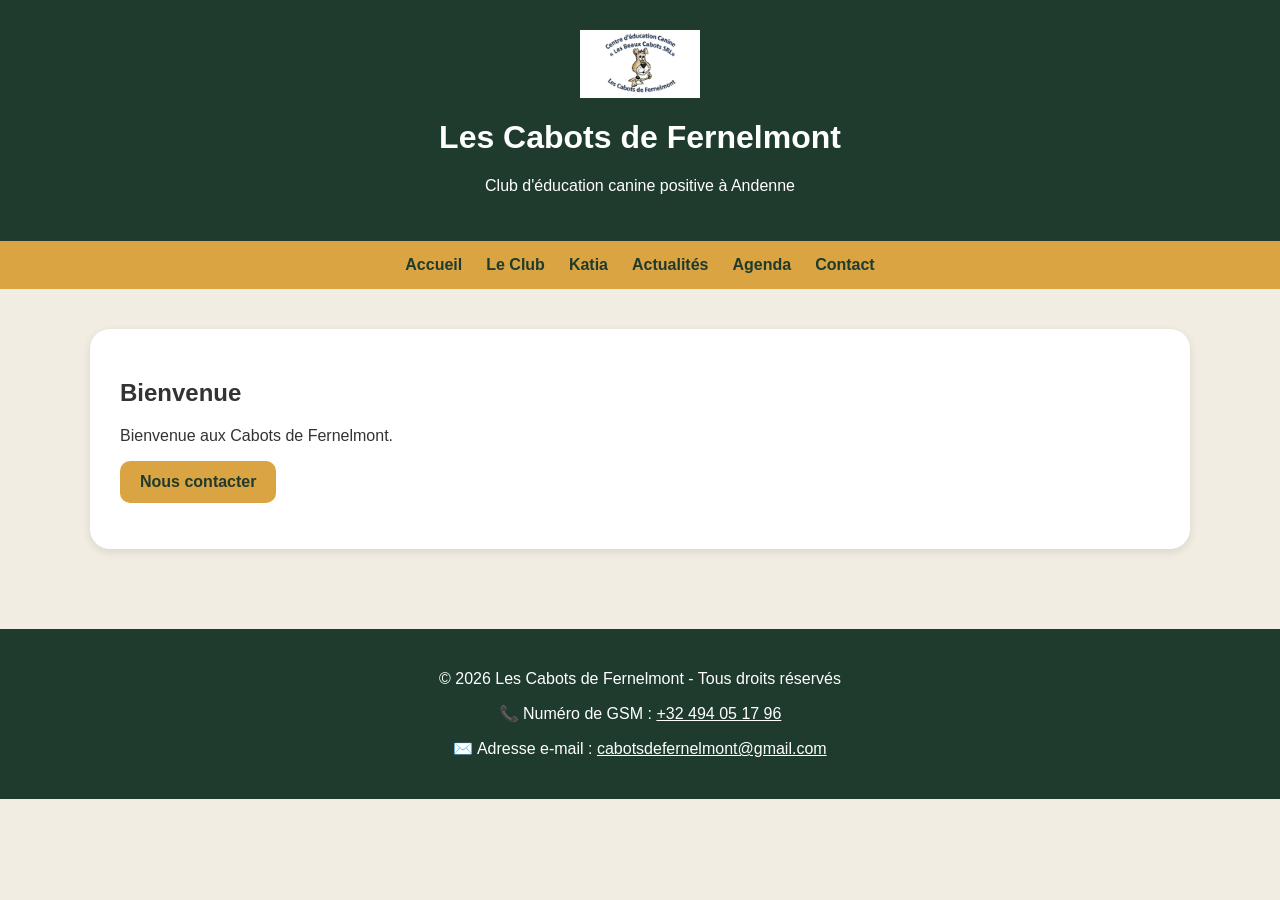
==== commit 55870923: "Add files via upload" ====
--- a/index.html
+++ b/index.html
@@ -1,93 +1 @@
-<!DOCTYPE html>
-<html lang="fr">
-
-<head>
-    <meta charset="UTF-8">
-    <meta name="viewport" content="width=device-width, initial-scale=1.0">
-    <title>Les Cabots de Fernelmont</title>
-    <link rel="stylesheet" href="style.css">
-</head>
-
-<body>
-
-    <header>
-
-        <a href="index.html">
-            Logo Cabots.png
-        </a>
-
-        <h1>Les Cabots de Fernelmont</h1>
-
-        <p>Club d'éducation canine positive à Andenne</p>
-
-        <p>Respect • Confiance • Bien-être • Convivialité</p>
-
-    </header>
-
-    <nav>
-        <a href="index.html">Accueil</a>
-        <a href="club.html">Le Club</a>
-        <a href="katia.html">Katia</a>
-        <a href="actualites.html">Actualités</a>
-        agenda.htmlAgenda</a>
-        <a href="contact.html">Contact</a>
-    </nav>
-
-    <section>
-
-        <div class="card">
-
-            <h2>Bienvenue</h2>
-
-            <p>
-                Bienvenue aux Cabots de Fernelmont, un club canin familial situé à Andenne.
-            </p>
-
-            <p>
-                Notre mission est d'aider chaque binôme maître-chien à développer une relation
-                harmonieuse grâce à une éducation positive, respectueuse et adaptée à chaque chien.
-            </p>
-
-            <p>
-                Nous accueillons les chiens de tous âges dans une ambiance chaleureuse,
-                conviviale et bienveillante.
-            </p>
-
-            <p>
-                Découvrez notre club, notre philosophie et les différents services proposés
-                pour le bien-être de votre compagnon à quatre pattes.
-            </p>
-
-            <p style="text-align:center;">
-                <a href="contact.html" class="btn">📞 Nous contacter</a>
-            </p>
-
-        </div>
-
-    </section>
-
-    <footer>
-
-        <p>
-            © 2026 Les Cabots de Fernelmont - Tous droits réservés
-        </p>
-
-        <p>
-            📞 Numéro de GSM :
-            tel:+32494051796
-                +32 494 05 17 96
-            </a>
-        </p>
-
-        <p>
-            ✉️ Adresse e-mail :
-            <a href="mailto:cabotsdefernelmont@gmail.com">
-                cabotsdefernelmont@gmail.com
-            </a>
-        </p>
-
-    </footer>
-
-</body>
-
-</html>
+<!DOCTYPE html><html lang="fr"><head><meta charset="UTF-8"><meta name="viewport" content="width=device-width,initial-scale=1"><title>Les Cabots de Fernelmont</title><link rel="stylesheet" href="style.css"></head><body><header><a href="index.html"><img src="Logo Cabots.png" class="logo" alt="Logo"></a><h1>Les Cabots de Fernelmont</h1><p>Club d'éducation canine positive à Andenne</p></header><nav><a href="index.html">Accueil</a><a href="club.html">Le Club</a><a href="katia.html">Katia</a><a href="actualites.html">Actualités</a><a href="agenda.html">Agenda</a><a href="contact.html">Contact</a></nav><section><div class="card"><h2>Bienvenue</h2><p>Bienvenue aux Cabots de Fernelmont.</p><p><a class="btn" href="contact.html">Nous contacter</a></p></div></section><footer><p>© 2026 Les Cabots de Fernelmont - Tous droits réservés</p><p>📞 Numéro de GSM : <a href="tel:+32494051796">+32 494 05 17 96</a></p><p>✉️ Adresse e-mail : <a href="mailto:cabotsdefernelmont@gmail.com">cabotsdefernelmont@gmail.com</a></p></footer></body></html>
--- a/style.css
+++ b/style.css
@@ -1,565 +1 @@
-/* ==========================================================================
-   Les Cabots de Fernelmont — Charte graphique
-   Classique & professionnelle : bleu nuit + gris ardoise + touche laiton
-   ========================================================================== */
-
-:root {
-  --navy: #1B3A5C;
-  --navy-dark: #12283F;
-  --slate: #5B6B79;
-  --slate-light: #8B99A5;
-  --paper: #F5F6F8;
-  --paper-warm: #EFEDE7;
-  --white: #FFFFFF;
-  --brass: #A8813C;
-  --brass-light: #C9A46B;
-  --ink: #1E2530;
-
-  --font-display: "Fraunces", Georgia, "Times New Roman", serif;
-  --font-body: "Source Sans 3", "Segoe UI", Arial, sans-serif;
-
-  --radius: 6px;
-  --shadow-card: 0 12px 30px -14px rgba(18, 40, 63, 0.35);
-  --shadow-soft: 0 2px 10px rgba(18, 40, 63, 0.08);
-  --max-width: 1120px;
-}
-
-@media (prefers-reduced-motion: reduce) {
-  * { animation-duration: 0.001ms !important; animation-iteration-count: 1 !important; transition-duration: 0.001ms !important; }
-}
-
-* { box-sizing: border-box; }
-
-html { scroll-behavior: smooth; }
-
-body {
-  margin: 0;
-  font-family: var(--font-body);
-  color: var(--ink);
-  background: var(--paper);
-  line-height: 1.6;
-  -webkit-font-smoothing: antialiased;
-}
-
-img { max-width: 100%; display: block; }
-
-a { color: inherit; }
-
-h1, h2, h3, h4 {
-  font-family: var(--font-display);
-  color: var(--navy-dark);
-  margin: 0 0 0.5em 0;
-  line-height: 1.15;
-  font-weight: 600;
-}
-
-p { margin: 0 0 1em 0; }
-
-.container {
-  max-width: var(--max-width);
-  margin: 0 auto;
-  padding: 0 24px;
-}
-
-a:focus-visible,
-button:focus-visible {
-  outline: 3px solid var(--brass);
-  outline-offset: 2px;
-}
-
-/* ---------- Header / Navigation ---------- */
-
-.site-header {
-  background: var(--navy);
-  color: var(--white);
-  position: sticky;
-  top: 0;
-  z-index: 50;
-  box-shadow: var(--shadow-soft);
-}
-
-.header-inner {
-  display: flex;
-  align-items: center;
-  justify-content: space-between;
-  padding: 14px 24px;
-  max-width: var(--max-width);
-  margin: 0 auto;
-  gap: 20px;
-}
-
-.brand {
-  display: flex;
-  align-items: center;
-  gap: 14px;
-  text-decoration: none;
-  color: var(--white);
-}
-
-.brand-logo {
-  width: 52px;
-  height: 52px;
-  border-radius: 50%;
-  background: var(--white);
-  display: flex;
-  align-items: center;
-  justify-content: center;
-  flex: none;
-  overflow: hidden;
-  border: 2px solid var(--brass-light);
-}
-
-.brand-logo img { width: 100%; height: 100%; object-fit: cover; }
-
-.brand-logo .placeholder-mark {
-  font-family: var(--font-display);
-  font-weight: 700;
-  color: var(--navy);
-  font-size: 1.3rem;
-}
-
-.brand-text .brand-name {
-  font-family: var(--font-display);
-  font-size: 1.15rem;
-  font-weight: 600;
-  letter-spacing: 0.01em;
-  display: block;
-}
-
-.brand-text .brand-tagline {
-  font-size: 0.72rem;
-  text-transform: uppercase;
-  letter-spacing: 0.14em;
-  color: var(--brass-light);
-  display: block;
-  margin-top: 2px;
-}
-
-nav.main-nav ul {
-  list-style: none;
-  display: flex;
-  gap: 4px;
-  margin: 0;
-  padding: 0;
-  flex-wrap: wrap;
-}
-
-nav.main-nav a {
-  text-decoration: none;
-  color: var(--white);
-  font-size: 0.94rem;
-  padding: 8px 14px;
-  border-radius: 999px;
-  transition: background 0.2s ease, color 0.2s ease;
-  display: inline-block;
-}
-
-nav.main-nav a:hover { background: rgba(255,255,255,0.12); }
-
-nav.main-nav a.active {
-  background: var(--brass);
-  color: var(--navy-dark);
-  font-weight: 600;
-}
-
-.nav-toggle {
-  display: none;
-  background: none;
-  border: 1px solid rgba(255,255,255,0.4);
-  color: var(--white);
-  border-radius: var(--radius);
-  padding: 8px 12px;
-  font-size: 0.95rem;
-}
-
-@media (max-width: 760px) {
-  .header-inner { flex-wrap: wrap; }
-  .nav-toggle { display: inline-block; }
-  nav.main-nav { width: 100%; display: none; }
-  nav.main-nav.open { display: block; }
-  nav.main-nav ul { flex-direction: column; gap: 2px; }
-}
-
-/* ---------- Hero ---------- */
-
-.hero {
-  background: linear-gradient(160deg, var(--navy) 0%, var(--navy-dark) 100%);
-  color: var(--white);
-  padding: 72px 0 88px;
-  position: relative;
-  overflow: hidden;
-}
-
-.hero::after {
-  content: "";
-  position: absolute;
-  right: -80px;
-  bottom: -120px;
-  width: 360px;
-  height: 360px;
-  border: 1px solid rgba(201, 164, 107, 0.25);
-  border-radius: 50%;
-}
-
-.hero-inner {
-  max-width: var(--max-width);
-  margin: 0 auto;
-  padding: 0 24px;
-  position: relative;
-  z-index: 1;
-}
-
-.eyebrow {
-  text-transform: uppercase;
-  letter-spacing: 0.18em;
-  font-size: 0.78rem;
-  color: var(--brass-light);
-  font-weight: 600;
-  margin-bottom: 14px;
-  display: block;
-}
-
-.hero h1 {
-  color: var(--white);
-  font-size: clamp(2.1rem, 4.2vw, 3.2rem);
-  max-width: 18ch;
-}
-
-.hero .lead {
-  color: #D9E1E8;
-  font-size: 1.15rem;
-  max-width: 52ch;
-  margin-bottom: 28px;
-}
-
-.page-hero {
-  background: linear-gradient(160deg, var(--navy) 0%, var(--navy-dark) 100%);
-  color: var(--white);
-  padding: 52px 0 64px;
-}
-
-.page-hero h1 { color: var(--white); font-size: clamp(1.9rem, 3.6vw, 2.6rem); }
-.page-hero .lead { color: #D9E1E8; max-width: 60ch; margin-bottom: 0; }
-
-/* ---------- Buttons ---------- */
-
-.btn {
-  display: inline-flex;
-  align-items: center;
-  gap: 8px;
-  padding: 12px 22px;
-  border-radius: var(--radius);
-  text-decoration: none;
-  font-weight: 600;
-  font-size: 0.98rem;
-  border: 1px solid transparent;
-  transition: transform 0.15s ease, box-shadow 0.15s ease;
-}
-
-.btn:hover { transform: translateY(-1px); }
-
-.btn-primary {
-  background: var(--brass);
-  color: var(--navy-dark);
-}
-.btn-primary:hover { box-shadow: 0 8px 18px -6px rgba(168,129,60,0.55); }
-
-.btn-outline {
-  background: transparent;
-  color: var(--white);
-  border-color: rgba(255,255,255,0.55);
-}
-.btn-outline:hover { background: rgba(255,255,255,0.1); }
-
-.btn-row { display: flex; gap: 14px; flex-wrap: wrap; }
-
-/* ---------- Sections ---------- */
-
-section { padding: 64px 0; }
-
-.section-alt { background: var(--white); }
-
-.section-title-row { max-width: 62ch; margin-bottom: 40px; }
-
-.section-title-row .eyebrow { color: var(--brass); }
-.section-title-row h2 { color: var(--navy-dark); font-size: clamp(1.6rem, 3vw, 2.1rem); }
-
-/* Quick-link cards on homepage */
-
-.card-grid {
-  display: grid;
-  grid-template-columns: repeat(auto-fit, minmax(220px, 1fr));
-  gap: 22px;
-}
-
-.link-card {
-  background: var(--white);
-  border: 1px solid #E3E7EB;
-  border-top: 3px solid var(--brass);
-  border-radius: var(--radius);
-  padding: 26px 24px;
-  text-decoration: none;
-  color: var(--ink);
-  box-shadow: var(--shadow-soft);
-  transition: transform 0.18s ease, box-shadow 0.18s ease;
-  display: block;
-}
-
-.link-card:hover {
-  transform: translateY(-3px);
-  box-shadow: var(--shadow-card);
-}
-
-.link-card h3 { font-size: 1.15rem; margin-bottom: 8px; color: var(--navy); }
-.link-card p { margin: 0; color: var(--slate); font-size: 0.95rem; }
-.link-card .card-arrow { color: var(--brass); font-weight: 700; margin-top: 12px; display: inline-block; }
-
-/* Activity list */
-
-.activity-grid {
-  display: grid;
-  grid-template-columns: repeat(auto-fit, minmax(240px, 1fr));
-  gap: 24px;
-}
-
-.activity-card {
-  background: var(--white);
-  border-radius: var(--radius);
-  padding: 28px 24px;
-  box-shadow: var(--shadow-soft);
-  border: 1px solid #E3E7EB;
-}
-
-.activity-card .num {
-  font-family: var(--font-display);
-  color: var(--brass-light);
-  font-size: 0.85rem;
-  letter-spacing: 0.1em;
-  text-transform: uppercase;
-  margin-bottom: 10px;
-  display: block;
-}
-
-.activity-card h3 { color: var(--navy); font-size: 1.2rem; }
-.activity-card p { color: var(--slate); font-size: 0.96rem; margin: 0; }
-
-/* ---------- Business-card contact block (élément signature) ---------- */
-
-.contact-card {
-  background: var(--white);
-  border-radius: 10px;
-  box-shadow: var(--shadow-card);
-  padding: 0;
-  overflow: hidden;
-  display: grid;
-  grid-template-columns: auto 1fr;
-  max-width: 640px;
-}
-
-.contact-card .cc-side {
-  background: var(--navy);
-  padding: 30px 24px;
-  display: flex;
-  align-items: center;
-  justify-content: center;
-}
-
-.contact-card .cc-side .placeholder-mark {
-  font-family: var(--font-display);
-  color: var(--brass-light);
-  font-size: 2rem;
-  border: 2px solid var(--brass-light);
-  border-radius: 50%;
-  width: 76px;
-  height: 76px;
-  display: flex;
-  align-items: center;
-  justify-content: center;
-}
-
-.contact-card .cc-side img { width: 76px; height: 76px; object-fit: cover; border-radius: 50%; }
-
-.contact-card .cc-body { padding: 26px 28px; }
-
-.contact-card h3 {
-  font-size: 1.05rem;
-  color: var(--navy-dark);
-  margin-bottom: 4px;
-}
-
-.contact-card .cc-role {
-  color: var(--brass);
-  font-size: 0.8rem;
-  text-transform: uppercase;
-  letter-spacing: 0.1em;
-  font-weight: 700;
-  margin-bottom: 16px;
-}
-
-.contact-list {
-  list-style: none;
-  margin: 0;
-  padding: 0;
-  display: flex;
-  flex-direction: column;
-  gap: 10px;
-}
-
-.contact-list li { display: flex; align-items: baseline; gap: 8px; font-size: 0.95rem; }
-
-.contact-list .label {
-  color: var(--slate-light);
-  font-size: 0.78rem;
-  text-transform: uppercase;
-  letter-spacing: 0.06em;
-  width: 60px;
-  flex: none;
-}
-
-.contact-list a {
-  color: var(--navy);
-  text-decoration: none;
-  font-weight: 600;
-  border-bottom: 1px solid transparent;
-}
-.contact-list a:hover { border-bottom-color: var(--brass); }
-
-@media (max-width: 520px) {
-  .contact-card { grid-template-columns: 1fr; }
-  .contact-card .cc-side { padding: 22px; }
-}
-
-/* ---------- Info blocks ---------- */
-
-.info-block { margin-bottom: 40px; }
-.info-block:last-child { margin-bottom: 0; }
-.info-block h2 { font-size: 1.5rem; color: var(--navy-dark); }
-.info-block p { color: var(--ink); max-width: 68ch; }
-
-.two-col {
-  display: grid;
-  grid-template-columns: 1.1fr 0.9fr;
-  gap: 44px;
-  align-items: start;
-}
-
-@media (max-width: 780px) {
-  .two-col { grid-template-columns: 1fr; }
-}
-
-.portrait-frame {
-  background: var(--white);
-  border-radius: var(--radius);
-  padding: 10px;
-  box-shadow: var(--shadow-soft);
-  border: 1px solid #E3E7EB;
-}
-
-.portrait-frame img { border-radius: 4px; }
-
-.portrait-placeholder {
-  aspect-ratio: 4/5;
-  background: var(--paper-warm);
-  border-radius: 4px;
-  display: flex;
-  align-items: center;
-  justify-content: center;
-  color: var(--slate-light);
-  font-family: var(--font-display);
-  font-size: 1rem;
-  text-align: center;
-  padding: 20px;
-}
-
-.tag-list {
-  list-style: none;
-  padding: 0;
-  margin: 18px 0 0 0;
-  display: flex;
-  flex-wrap: wrap;
-  gap: 10px;
-}
-
-.tag-list li {
-  background: var(--paper-warm);
-  color: var(--navy-dark);
-  font-size: 0.85rem;
-  padding: 6px 14px;
-  border-radius: 999px;
-  border: 1px solid #E3DFD3;
-}
-
-blockquote.pull-quote {
-  border-left: 3px solid var(--brass);
-  margin: 28px 0;
-  padding: 4px 0 4px 22px;
-  font-family: var(--font-display);
-  font-size: 1.2rem;
-  color: var(--navy-dark);
-  font-style: italic;
-}
-
-/* ---------- Footer ---------- */
-
-.site-footer {
-  background: var(--navy-dark);
-  color: #C4CDD5;
-  padding: 44px 0 26px;
-  font-size: 0.9rem;
-}
-
-.footer-grid {
-  display: grid;
-  grid-template-columns: 1.3fr 1fr 1fr;
-  gap: 32px;
-  margin-bottom: 28px;
-}
-
-@media (max-width: 700px) {
-  .footer-grid { grid-template-columns: 1fr; }
-}
-
-.site-footer h4 {
-  color: var(--white);
-  font-size: 0.95rem;
-  margin-bottom: 14px;
-}
-
-.site-footer a {
-  color: #C4CDD5;
-  text-decoration: none;
-}
-.site-footer a:hover { color: var(--brass-light); }
-
-.site-footer ul { list-style: none; margin: 0; padding: 0; }
-.site-footer li { margin-bottom: 8px; }
-
-.footer-bottom {
-  border-top: 1px solid rgba(255,255,255,0.12);
-  padding-top: 18px;
-  display: flex;
-  justify-content: space-between;
-  flex-wrap: wrap;
-  gap: 8px;
-  font-size: 0.82rem;
-  color: #8A97A2;
-}
-
-/* ---------- Utility ---------- */
-
-.visually-hidden {
-  position: absolute;
-  width: 1px; height: 1px;
-  overflow: hidden;
-  clip: rect(0 0 0 0);
-  white-space: nowrap;
-}
-
-.cta-band {
-  background: var(--paper-warm);
-  border-top: 1px solid #E3DFD3;
-  border-bottom: 1px solid #E3DFD3;
-  text-align: center;
-}
-.cta-band h2 { margin-bottom: 10px; }
-.cta-band p { max-width: 56ch; margin: 0 auto 26px; color: var(--slate); }
+body{margin:0;font-family:Arial,sans-serif;background:#F1EDE2;color:#333}header{background:#1F3B2E;color:#fff;text-align:center;padding:30px 20px}.logo{width:120px;height:auto;display:block;margin:0 auto 15px}nav{background:#D9A441;padding:15px;text-align:center}nav a{color:#1F3B2E;text-decoration:none;font-weight:bold;margin:0 12px}section{max-width:1100px;margin:auto;padding:40px 20px}.card{background:#fff;padding:30px;border-radius:20px;box-shadow:0 3px 10px rgba(0,0,0,.1)}.photo{width:220px;display:block;margin:20px auto;border-radius:15px}.btn{display:inline-block;background:#D9A441;color:#1F3B2E;text-decoration:none;padding:12px 20px;border-radius:10px;font-weight:bold}footer{background:#1F3B2E;color:#fff;text-align:center;padding:25px;margin-top:40px}footer a{color:#fff}iframe{width:100%;border:0;border-radius:15px}@media(max-width:768px){nav a{display:block;margin:10px 0}}
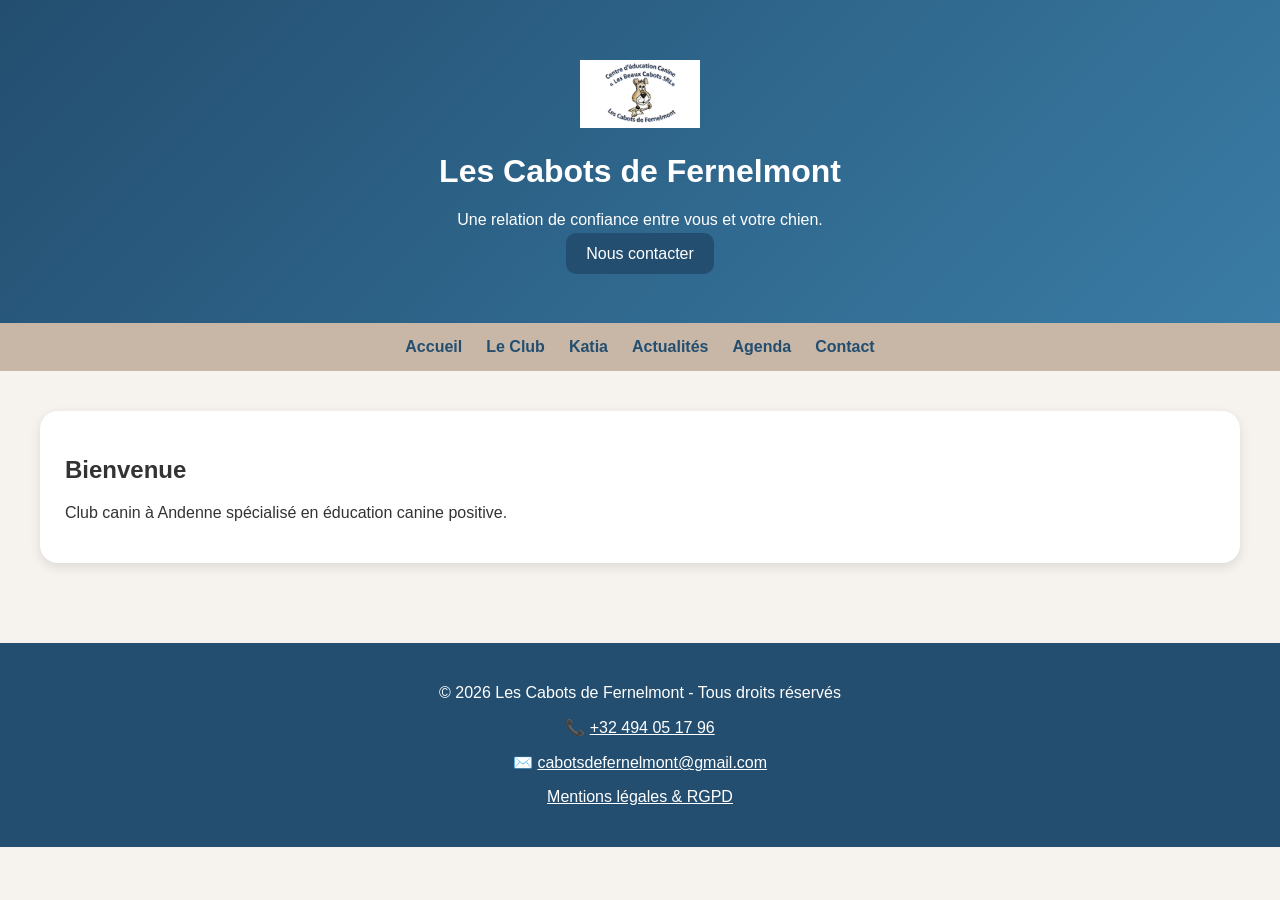
==== commit 12ba547d: "Add files via upload" ====
--- a/index.html
+++ b/index.html
@@ -1 +1,3 @@
-<!DOCTYPE html><html lang="fr"><head><meta charset="UTF-8"><meta name="viewport" content="width=device-width,initial-scale=1"><title>Les Cabots de Fernelmont</title><link rel="stylesheet" href="style.css"></head><body><header><a href="index.html"><img src="Logo Cabots.png" class="logo" alt="Logo"></a><h1>Les Cabots de Fernelmont</h1><p>Club d'éducation canine positive à Andenne</p></header><nav><a href="index.html">Accueil</a><a href="club.html">Le Club</a><a href="katia.html">Katia</a><a href="actualites.html">Actualités</a><a href="agenda.html">Agenda</a><a href="contact.html">Contact</a></nav><section><div class="card"><h2>Bienvenue</h2><p>Bienvenue aux Cabots de Fernelmont.</p><p><a class="btn" href="contact.html">Nous contacter</a></p></div></section><footer><p>© 2026 Les Cabots de Fernelmont - Tous droits réservés</p><p>📞 Numéro de GSM : <a href="tel:+32494051796">+32 494 05 17 96</a></p><p>✉️ Adresse e-mail : <a href="mailto:cabotsdefernelmont@gmail.com">cabotsdefernelmont@gmail.com</a></p></footer></body></html>+<!doctype html><html lang="fr"><head><meta charset="utf-8"><meta name="viewport" content="width=device-width,initial-scale=1"><meta name="description" content="Les Cabots de Fernelmont, club canin à Andenne. Éducation canine positive, socialisation, accompagnement maître-chien.">
+<meta name="keywords" content="club canin Andenne, éducation canine positive, chien, chiot, éducateur canin Andenne, comportement canin">
+<meta name="robots" content="index,follow"><title>Club canin Andenne | Les Cabots de Fernelmont</title><link rel="stylesheet" href="style.css"></head><body><header class="hero"><img src="Logo Cabots.png" class="logo"><h1>Les Cabots de Fernelmont</h1><p>Une relation de confiance entre vous et votre chien.</p><a class="btn" href="contact.html">Nous contacter</a></header><nav><a href="index.html">Accueil</a><a href="club.html">Le Club</a><a href="katia.html">Katia</a><a href="actualites.html">Actualités</a><a href="agenda.html">Agenda</a><a href="contact.html">Contact</a></nav><div class="container"><div class="card"><h2>Bienvenue</h2><p>Club canin à Andenne spécialisé en éducation canine positive.</p></div></div><footer><p>© 2026 Les Cabots de Fernelmont - Tous droits réservés</p><p>📞 <a href="tel:+32494051796">+32 494 05 17 96</a></p><p>✉️ <a href="mailto:cabotsdefernelmont@gmail.com">cabotsdefernelmont@gmail.com</a></p><p><a href="mentions-legales.html">Mentions légales & RGPD</a></p></footer></body></html>
--- a/style.css
+++ b/style.css
@@ -1 +1 @@
-body{margin:0;font-family:Arial,sans-serif;background:#F1EDE2;color:#333}header{background:#1F3B2E;color:#fff;text-align:center;padding:30px 20px}.logo{width:120px;height:auto;display:block;margin:0 auto 15px}nav{background:#D9A441;padding:15px;text-align:center}nav a{color:#1F3B2E;text-decoration:none;font-weight:bold;margin:0 12px}section{max-width:1100px;margin:auto;padding:40px 20px}.card{background:#fff;padding:30px;border-radius:20px;box-shadow:0 3px 10px rgba(0,0,0,.1)}.photo{width:220px;display:block;margin:20px auto;border-radius:15px}.btn{display:inline-block;background:#D9A441;color:#1F3B2E;text-decoration:none;padding:12px 20px;border-radius:10px;font-weight:bold}footer{background:#1F3B2E;color:#fff;text-align:center;padding:25px;margin-top:40px}footer a{color:#fff}iframe{width:100%;border:0;border-radius:15px}@media(max-width:768px){nav a{display:block;margin:10px 0}}+body{margin:0;font-family:Segoe UI,Arial,sans-serif;background:#F6F2EE;color:#333}header.hero{background:linear-gradient(135deg,#234E70,#3A7CA5);color:#fff;text-align:center;padding:60px 20px}.logo{width:120px;height:auto}.container{max-width:1200px;margin:auto;padding:40px 20px}.card{background:#fff;border-radius:18px;padding:25px;box-shadow:0 4px 12px rgba(0,0,0,.1)}nav{background:#C8B6A6;padding:15px;text-align:center}nav a{margin:0 12px;text-decoration:none;color:#234E70;font-weight:bold}.grid{display:grid;grid-template-columns:repeat(auto-fit,minmax(250px,1fr));gap:20px}.photo{width:220px;display:block;margin:auto;border-radius:15px}.btn{background:#234E70;color:#fff;padding:12px 20px;border-radius:10px;text-decoration:none}footer{background:#234E70;color:#fff;text-align:center;padding:25px;margin-top:40px}footer a{color:#fff}iframe{width:100%;border:0;border-radius:15px}@media(max-width:768px){nav a{display:block;margin:8px 0}}
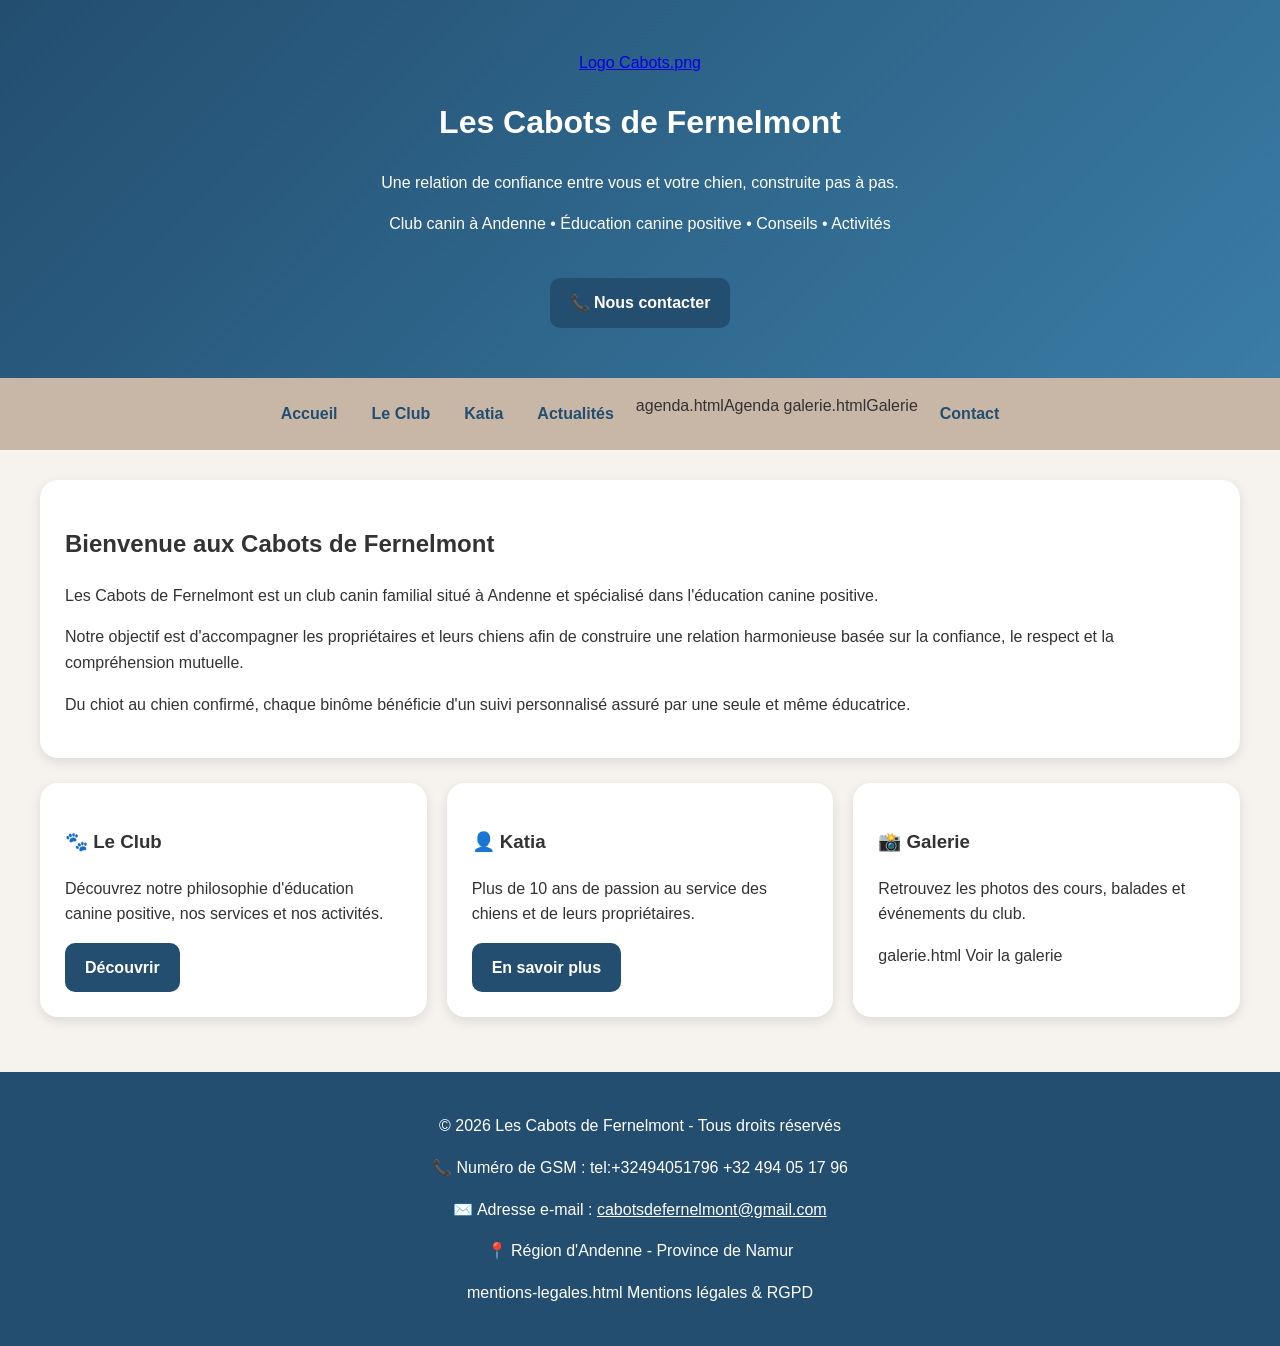
==== commit fbc126c4: "Revise index.html for SEO and content clarity Updated the HTML structure and metadata for improved S" ====
--- a/index.html
+++ b/index.html
@@ -1,3 +1,194 @@
-<!doctype html><html lang="fr"><head><meta charset="utf-8"><meta name="viewport" content="width=device-width,initial-scale=1"><meta name="description" content="Les Cabots de Fernelmont, club canin à Andenne. Éducation canine positive, socialisation, accompagnement maître-chien.">
-<meta name="keywords" content="club canin Andenne, éducation canine positive, chien, chiot, éducateur canin Andenne, comportement canin">
-<meta name="robots" content="index,follow"><title>Club canin Andenne | Les Cabots de Fernelmont</title><link rel="stylesheet" href="style.css"></head><body><header class="hero"><img src="Logo Cabots.png" class="logo"><h1>Les Cabots de Fernelmont</h1><p>Une relation de confiance entre vous et votre chien.</p><a class="btn" href="contact.html">Nous contacter</a></header><nav><a href="index.html">Accueil</a><a href="club.html">Le Club</a><a href="katia.html">Katia</a><a href="actualites.html">Actualités</a><a href="agenda.html">Agenda</a><a href="contact.html">Contact</a></nav><div class="container"><div class="card"><h2>Bienvenue</h2><p>Club canin à Andenne spécialisé en éducation canine positive.</p></div></div><footer><p>© 2026 Les Cabots de Fernelmont - Tous droits réservés</p><p>📞 <a href="tel:+32494051796">+32 494 05 17 96</a></p><p>✉️ <a href="mailto:cabotsdefernelmont@gmail.com">cabotsdefernelmont@gmail.com</a></p><p><a href="mentions-legales.html">Mentions légales & RGPD</a></p></footer></body></html>+<!DOCTYPE html>
+<html lang="fr">
+
+<head>
+
+    <meta charset="UTF-8">
+    <meta name="viewport" content="width=device-width, initial-scale=1.0">
+
+    <title>
+        Les Cabots de Fernelmont | Club canin à Andenne | Éducation canine positive
+    </title>
+
+    <meta name="description"
+        content="Les Cabots de Fernelmont est un club canin à Andenne spécialisé dans l'éducation canine positive, la socialisation des chiots, les conseils comportementaux et l'accompagnement maître-chien.">
+
+    <meta name="keywords"
+        content="club canin Andenne, éducation canine positive, chien Andenne, éducateur canin, chiot, dressage chien, socialisation chien, comportement canin, Province de Namur">
+
+    <meta name="author"
+        content="Les Cabots de Fernelmont">
+
+    <meta name="robots"
+        content="index, follow">
+
+    <meta property="og:title"
+        content="Les Cabots de Fernelmont">
+
+    <meta property="og:description"
+        content="Club canin à Andenne spécialisé dans l'éducation canine positive.">
+
+    <meta property="og:type"
+        content="website">
+
+    <meta property="og:locale"
+        content="fr_BE">
+
+    <link rel="stylesheet" href="style.css">
+
+</head>
+
+<body>
+
+<header class="hero">
+
+    <a href="index.html">
+        Logo Cabots.png
+    </a>
+
+    <h1>Les Cabots de Fernelmont</h1>
+
+    <p>
+        Une relation de confiance entre vous et votre chien,
+        construite pas à pas.
+    </p>
+
+    <p>
+        Club canin à Andenne • Éducation canine positive • Conseils • Activités
+    </p>
+
+    <br>
+
+    <a href="contact.html" class="btn">
+        📞 Nous contacter
+    </a>
+
+</header>
+
+<nav>
+
+    <a href="index.html">Accueil</a>
+
+    <a href="club.html">Le Club</a>
+
+    <a href="katia.html">Katia</a>
+
+    <a href="actualites.html">Actualités</a>
+
+    agenda.htmlAgenda</a>
+
+    galerie.htmlGalerie</a>
+
+    <a href="contact.html">Contact</a>
+
+</nav>
+
+<div class="container">
+
+    <div class="card">
+
+        <h2>Bienvenue aux Cabots de Fernelmont</h2>
+
+        <p>
+            Les Cabots de Fernelmont est un club canin familial situé à Andenne
+            et spécialisé dans l'éducation canine positive.
+        </p>
+
+        <p>
+            Notre objectif est d'accompagner les propriétaires et leurs chiens
+            afin de construire une relation harmonieuse basée sur la confiance,
+            le respect et la compréhension mutuelle.
+        </p>
+
+        <p>
+            Du chiot au chien confirmé, chaque binôme bénéficie d'un suivi
+            personnalisé assuré par une seule et même éducatrice.
+        </p>
+
+    </div>
+
+    <div class="grid">
+
+        <div class="card">
+
+            <h3>🐾 Le Club</h3>
+
+            <p>
+                Découvrez notre philosophie d'éducation canine positive,
+                nos services et nos activités.
+            </p>
+
+            <a href="club.html" class="btn">
+                Découvrir
+            </a>
+
+        </div>
+
+        <div class="card">
+
+            <h3>👤 Katia</h3>
+
+            <p>
+                Plus de 10 ans de passion au service des chiens
+                et de leurs propriétaires.
+            </p>
+
+            <a href="katia.html" class="btn">
+                En savoir plus
+            </a>
+
+        </div>
+
+        <div class="card">
+
+            <h3>📸 Galerie</h3>
+
+            <p>
+                Retrouvez les photos des cours,
+                balades et événements du club.
+            </p>
+
+            galerie.html
+                Voir la galerie
+            </a>
+
+        </div>
+
+    </div>
+
+</div>
+
+<footer>
+
+    <p>
+        © 2026 Les Cabots de Fernelmont - Tous droits réservés
+    </p>
+
+    <p>
+        📞 Numéro de GSM :
+        tel:+32494051796
+            +32 494 05 17 96
+        </a>
+    </p>
+
+    <p>
+        ✉️ Adresse e-mail :
+        <a href="mailto:cabotsdefernelmont@gmail.com">
+            cabotsdefernelmont@gmail.com
+        </a>
+    </p>
+
+    <p>
+        📍 Région d'Andenne - Province de Namur
+    </p>
+
+    <p>
+        mentions-legales.html
+            Mentions légales & RGPD
+        </a>
+    </p>
+
+</footer>
+
+</body>
+</html>
--- a/style.css
+++ b/style.css
@@ -1 +1,187 @@
-body{margin:0;font-family:Segoe UI,Arial,sans-serif;background:#F6F2EE;color:#333}header.hero{background:linear-gradient(135deg,#234E70,#3A7CA5);color:#fff;text-align:center;padding:60px 20px}.logo{width:120px;height:auto}.container{max-width:1200px;margin:auto;padding:40px 20px}.card{background:#fff;border-radius:18px;padding:25px;box-shadow:0 4px 12px rgba(0,0,0,.1)}nav{background:#C8B6A6;padding:15px;text-align:center}nav a{margin:0 12px;text-decoration:none;color:#234E70;font-weight:bold}.grid{display:grid;grid-template-columns:repeat(auto-fit,minmax(250px,1fr));gap:20px}.photo{width:220px;display:block;margin:auto;border-radius:15px}.btn{background:#234E70;color:#fff;padding:12px 20px;border-radius:10px;text-decoration:none}footer{background:#234E70;color:#fff;text-align:center;padding:25px;margin-top:40px}footer a{color:#fff}iframe{width:100%;border:0;border-radius:15px}@media(max-width:768px){nav a{display:block;margin:8px 0}}+/* ==========================
+   LES CABOTS DE FERNELMONT
+   ========================== */
+
+:root {
+    --bleu: #234E70;
+    --bleu-clair: #3A7CA5;
+    --taupe: #C8B6A6;
+    --fond: #F6F2EE;
+}
+
+body {
+    margin: 0;
+    font-family: "Segoe UI", Arial, sans-serif;
+    background: var(--fond);
+    color: #333;
+    line-height: 1.6;
+}
+
+/* HEADER */
+
+.hero {
+    background: linear-gradient(135deg, var(--bleu), var(--bleu-clair));
+    color: white;
+    text-align: center;
+    padding: 50px 20px;
+}
+
+.logo {
+    width: 120px;
+    max-width: 100%;
+    height: auto;
+    display: block;
+    margin: auto;
+}
+
+/* MENU */
+
+nav {
+    background: var(--taupe);
+    display: flex;
+    justify-content: center;
+    flex-wrap: wrap;
+    padding: 15px;
+    gap: 10px;
+}
+
+nav a {
+    text-decoration: none;
+    color: var(--bleu);
+    font-weight: bold;
+    padding: 8px 12px;
+    border-radius: 8px;
+}
+
+nav a:hover {
+    background: rgba(255,255,255,0.5);
+}
+
+/* CONTENU */
+
+.container {
+    max-width: 1200px;
+    margin: auto;
+    padding: 30px 20px;
+}
+
+.card {
+    background: white;
+    border-radius: 18px;
+    padding: 25px;
+    margin-bottom: 25px;
+    box-shadow: 0 4px 12px rgba(0,0,0,0.10);
+}
+
+.grid {
+    display: grid;
+    gap: 20px;
+    grid-template-columns: repeat(auto-fit,minmax(280px,1fr));
+}
+
+/* PHOTO KATIA */
+
+.photo {
+    width: 220px;
+    max-width: 100%;
+    display: block;
+    margin: 20px auto;
+    border-radius: 15px;
+    box-shadow: 0 3px 10px rgba(0,0,0,0.15);
+}
+
+/* GALERIE */
+
+.gallery {
+    display: grid;
+    gap: 15px;
+    grid-template-columns: repeat(auto-fit,minmax(250px,1fr));
+}
+
+.gallery img {
+    width: 100%;
+    height: 250px;
+    object-fit: cover;
+    border-radius: 15px;
+    transition: 0.3s;
+}
+
+.gallery img:hover {
+    transform: scale(1.03);
+}
+
+/* BOUTONS */
+
+.btn {
+    display: inline-block;
+    background: var(--bleu);
+    color: white;
+    text-decoration: none;
+    padding: 12px 20px;
+    border-radius: 10px;
+    font-weight: bold;
+}
+
+.btn:hover {
+    opacity: 0.9;
+}
+
+/* GOOGLE MAPS */
+
+iframe {
+    width: 100%;
+    border: none;
+    border-radius: 15px;
+}
+
+/* FOOTER */
+
+footer {
+    background: var(--bleu);
+    color: white;
+    text-align: center;
+    padding: 25px;
+}
+
+footer a {
+    color: white;
+}
+
+/* MOBILE */
+
+@media screen and (max-width: 768px) {
+
+    .hero {
+        padding: 30px 15px;
+    }
+
+    h1 {
+        font-size: 1.8rem;
+    }
+
+    .logo {
+        width: 90px;
+    }
+
+    .photo {
+        width: 180px;
+    }
+
+    nav {
+        flex-direction: column;
+        align-items: center;
+    }
+
+    nav a {
+        width: 90%;
+        text-align: center;
+    }
+
+    .card {
+        padding: 20px;
+    }
+
+    .gallery img {
+        height: 200px;
+    }
+}
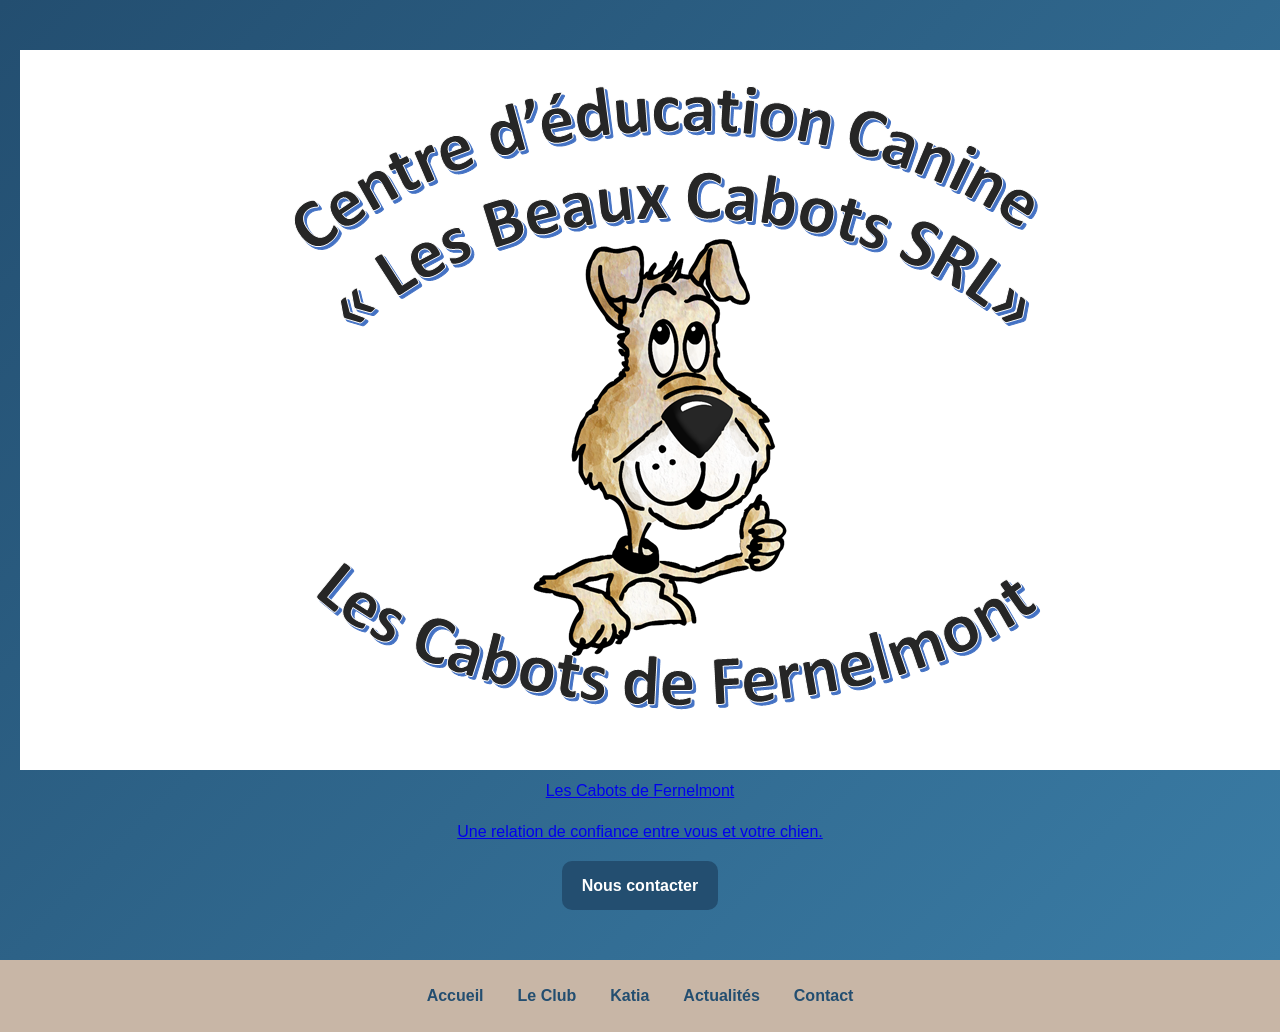
==== commit a3f43176: "Update index.html" ====
--- a/index.html
+++ b/index.html
@@ -2,40 +2,18 @@
 <html lang="fr">
 
 <head>
-
     <meta charset="UTF-8">
     <meta name="viewport" content="width=device-width, initial-scale=1.0">
 
-    <title>
-        Les Cabots de Fernelmont | Club canin à Andenne | Éducation canine positive
-    </title>
+    <title>Les Cabots de Fernelmont | Club canin à Andenne</title>
 
-    <meta name="description"
-        content="Les Cabots de Fernelmont est un club canin à Andenne spécialisé dans l'éducation canine positive, la socialisation des chiots, les conseils comportementaux et l'accompagnement maître-chien.">
+    <meta name="description" content="Club canin à Andenne spécialisé en éducation canine positive.">
 
-    <meta name="keywords"
-        content="club canin Andenne, éducation canine positive, chien Andenne, éducateur canin, chiot, dressage chien, socialisation chien, comportement canin, Province de Namur">
+    <meta name="keywords" content="club canin Andenne, éducation canine positive, chien, chiot">
 
-    <meta name="author"
-        content="Les Cabots de Fernelmont">
-
-    <meta name="robots"
-        content="index, follow">
-
-    <meta property="og:title"
-        content="Les Cabots de Fernelmont">
-
-    <meta property="og:description"
-        content="Club canin à Andenne spécialisé dans l'éducation canine positive.">
-
-    <meta property="og:type"
-        content="website">
-
-    <meta property="og:locale"
-        content="fr_BE">
+    <meta name="robots" content="index, follow">
 
     <link rel="stylesheet" href="style.css">
-
 </head>
 
 <body>
@@ -43,152 +21,22 @@
 <header class="hero">
 
     <a href="index.html">
-        Logo Cabots.png
-    </a>
+        <img src="Logo Cabots.png"    <h1>Les Cabots de Fernelmont</h1>
 
-    <h1>Les Cabots de Fernelmont</h1>
-
-    <p>
-        Une relation de confiance entre vous et votre chien,
-        construite pas à pas.
-    </p>
-
-    <p>
-        Club canin à Andenne • Éducation canine positive • Conseils • Activités
-    </p>
-
-    <br>
+    <p>Une relation de confiance entre vous et votre chien.</p>
 
     <a href="contact.html" class="btn">
-        📞 Nous contacter
+        Nous contacter
     </a>
 
 </header>
 
 <nav>
-
     <a href="index.html">Accueil</a>
-
     <a href="club.html">Le Club</a>
-
     <a href="katia.html">Katia</a>
-
     <a href="actualites.html">Actualités</a>
-
-    agenda.htmlAgenda</a>
-
+    <a href="mlAgenda</a>
     galerie.htmlGalerie</a>
-
     <a href="contact.html">Contact</a>
-
 </nav>
-
-<div class="container">
-
-    <div class="card">
-
-        <h2>Bienvenue aux Cabots de Fernelmont</h2>
-
-        <p>
-            Les Cabots de Fernelmont est un club canin familial situé à Andenne
-            et spécialisé dans l'éducation canine positive.
-        </p>
-
-        <p>
-            Notre objectif est d'accompagner les propriétaires et leurs chiens
-            afin de construire une relation harmonieuse basée sur la confiance,
-            le respect et la compréhension mutuelle.
-        </p>
-
-        <p>
-            Du chiot au chien confirmé, chaque binôme bénéficie d'un suivi
-            personnalisé assuré par une seule et même éducatrice.
-        </p>
-
-    </div>
-
-    <div class="grid">
-
-        <div class="card">
-
-            <h3>🐾 Le Club</h3>
-
-            <p>
-                Découvrez notre philosophie d'éducation canine positive,
-                nos services et nos activités.
-            </p>
-
-            <a href="club.html" class="btn">
-                Découvrir
-            </a>
-
-        </div>
-
-        <div class="card">
-
-            <h3>👤 Katia</h3>
-
-            <p>
-                Plus de 10 ans de passion au service des chiens
-                et de leurs propriétaires.
-            </p>
-
-            <a href="katia.html" class="btn">
-                En savoir plus
-            </a>
-
-        </div>
-
-        <div class="card">
-
-            <h3>📸 Galerie</h3>
-
-            <p>
-                Retrouvez les photos des cours,
-                balades et événements du club.
-            </p>
-
-            galerie.html
-                Voir la galerie
-            </a>
-
-        </div>
-
-    </div>
-
-</div>
-
-<footer>
-
-    <p>
-        © 2026 Les Cabots de Fernelmont - Tous droits réservés
-    </p>
-
-    <p>
-        📞 Numéro de GSM :
-        tel:+32494051796
-            +32 494 05 17 96
-        </a>
-    </p>
-
-    <p>
-        ✉️ Adresse e-mail :
-        <a href="mailto:cabotsdefernelmont@gmail.com">
-            cabotsdefernelmont@gmail.com
-        </a>
-    </p>
-
-    <p>
-        📍 Région d'Andenne - Province de Namur
-    </p>
-
-    <p>
-        mentions-legales.html
-            Mentions légales & RGPD
-        </a>
-    </p>
-
-</footer>
-
-</body>
-</html>
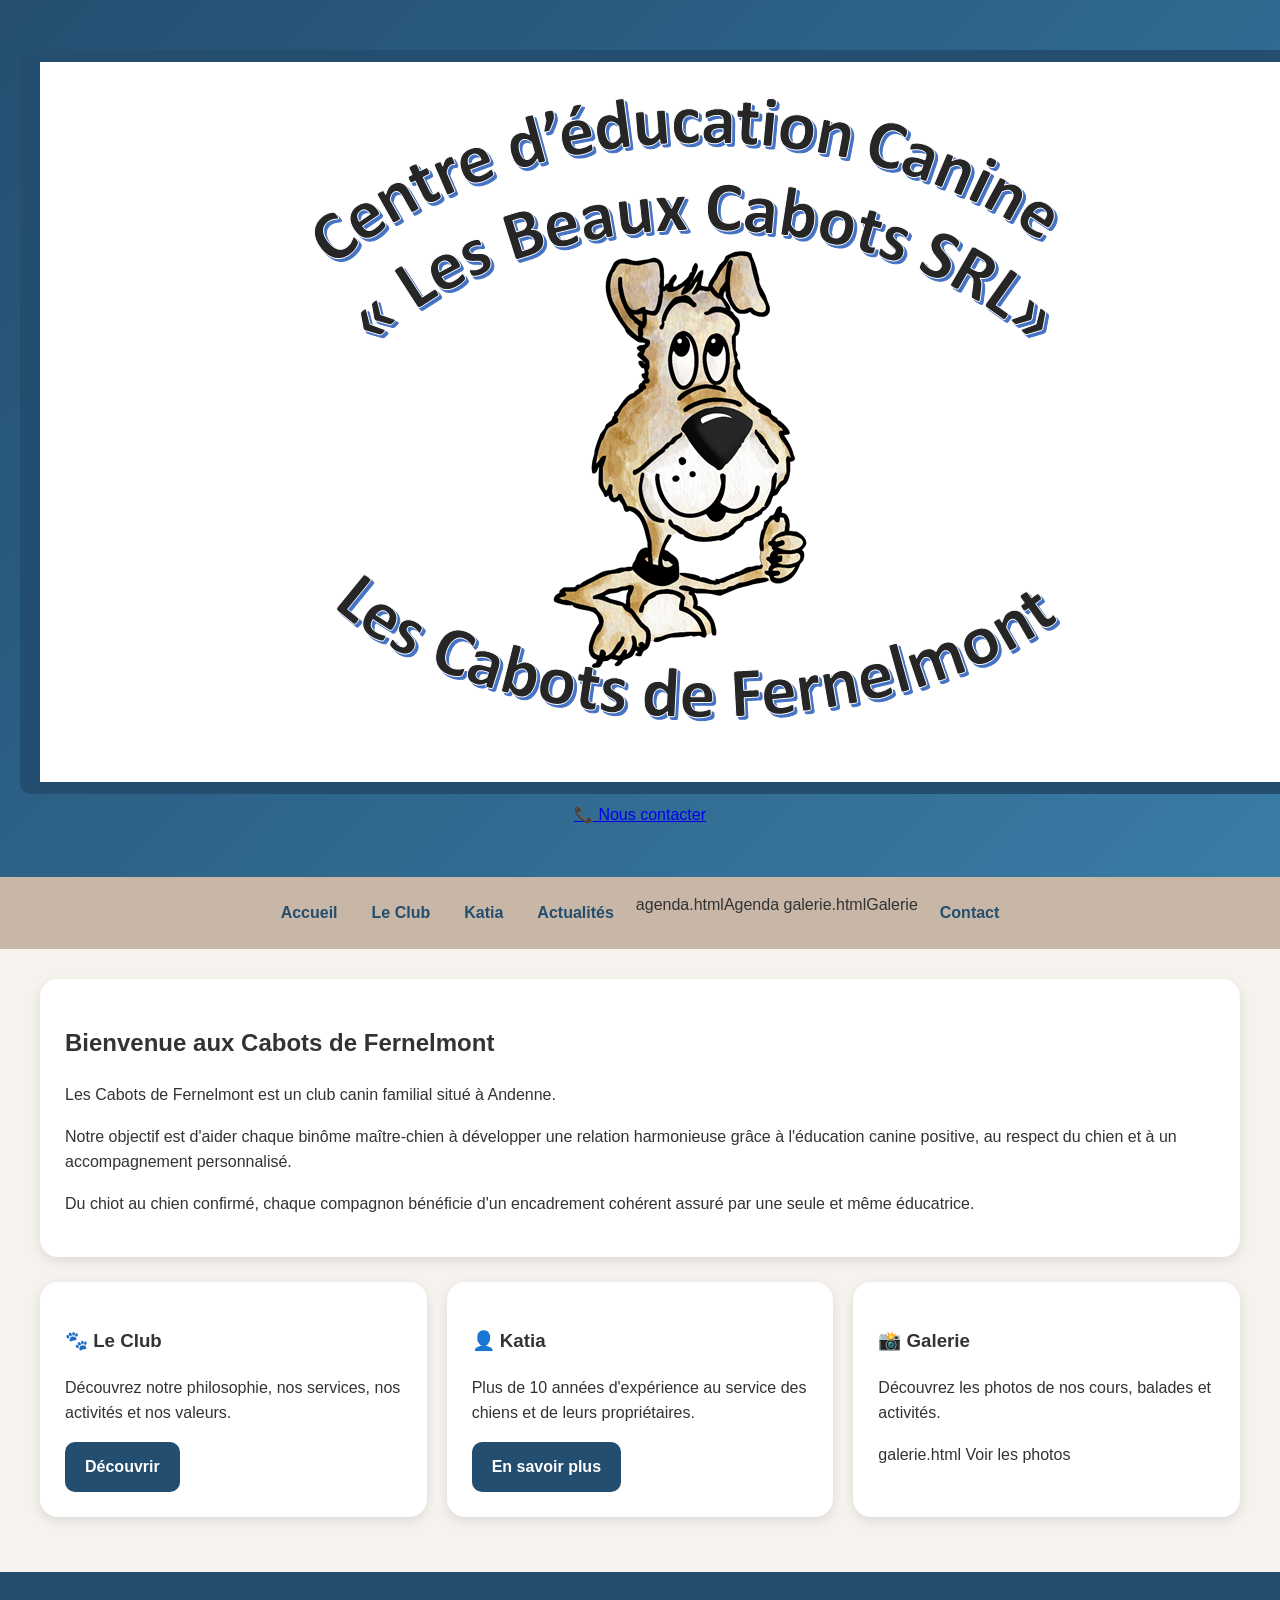
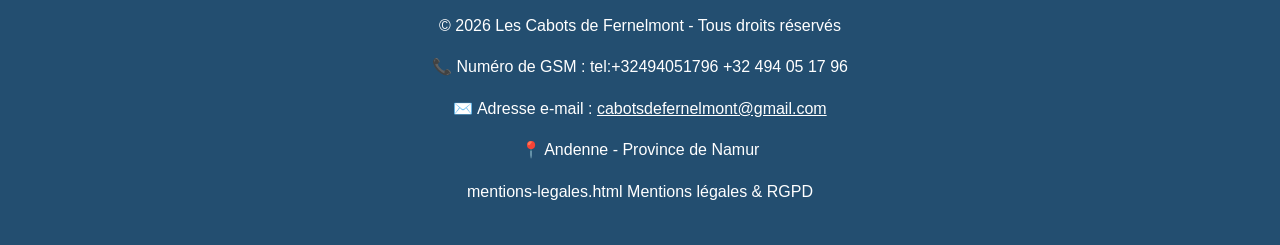
==== commit 283c2427: "Create index.html for Les Cabots de Fernelmont website Added a complete HTML structure for the Les C" ====
--- a/index.html
+++ b/index.html
@@ -2,18 +2,38 @@
 <html lang="fr">
 
 <head>
+
     <meta charset="UTF-8">
     <meta name="viewport" content="width=device-width, initial-scale=1.0">
 
-    <title>Les Cabots de Fernelmont | Club canin à Andenne</title>
+    <title>Les Cabots de Fernelmont | Club canin à Andenne | Éducation canine positive</title>
 
-    <meta name="description" content="Club canin à Andenne spécialisé en éducation canine positive.">
+    <meta name="description"
+          content="Les Cabots de Fernelmont est un club canin familial à Andenne spécialisé dans l'éducation canine positive, la socialisation des chiots et l'accompagnement maître-chien.">
 
-    <meta name="keywords" content="club canin Andenne, éducation canine positive, chien, chiot">
+    <meta name="keywords"
+          content="club canin Andenne, éducation canine positive, chien Andenne, chiot, éducateur canin Andenne, comportement canin, province de Namur">
 
-    <meta name="robots" content="index, follow">
+    <meta name="author"
+          content="Les Cabots de Fernelmont">
+
+    <meta name="robots"
+          content="index, follow">
+
+    <meta property="og:title"
+          content="Les Cabots de Fernelmont">
+
+    <meta property="og:description"
+          content="Club canin familial à Andenne spécialisé dans l'éducation canine positive.">
+
+    <meta property="og:type"
+          content="website">
+
+    <meta property="og:locale"
+          content="fr_BE">
 
     <link rel="stylesheet" href="style.css">
+
 </head>
 
 <body>
@@ -21,22 +41,143 @@
 <header class="hero">
 
     <a href="index.html">
-        <img src="Logo Cabots.png"    <h1>Les Cabots de Fernelmont</h1>
+        <img src="Logo Cabots.png"
+             alt="Logo Les Cabots de Fernelmont       Une relation de confiance entre vous et votre chien,
+        construite pas à pas.
+    </p>
 
-    <p>Une relation de confiance entre vous et votre chien.</p>
+    <br>
 
     <a href="contact.html" class="btn">
-        Nous contacter
+        📞 Nous contacter
     </a>
 
 </header>
 
 <nav>
+
     <a href="index.html">Accueil</a>
+
     <a href="club.html">Le Club</a>
+
     <a href="katia.html">Katia</a>
+
     <a href="actualites.html">Actualités</a>
-    <a href="mlAgenda</a>
+
+    agenda.htmlAgenda</a>
+
     galerie.htmlGalerie</a>
+
     <a href="contact.html">Contact</a>
+
 </nav>
+
+<div class="container">
+
+    <div class="card">
+
+        <h2>Bienvenue aux Cabots de Fernelmont</h2>
+
+        <p>
+            Les Cabots de Fernelmont est un club canin familial situé à Andenne.
+        </p>
+
+        <p>
+            Notre objectif est d'aider chaque binôme maître-chien à développer
+            une relation harmonieuse grâce à l'éducation canine positive,
+            au respect du chien et à un accompagnement personnalisé.
+        </p>
+
+        <p>
+            Du chiot au chien confirmé, chaque compagnon bénéficie
+            d'un encadrement cohérent assuré par une seule et même éducatrice.
+        </p>
+
+    </div>
+
+    <div class="grid">
+
+        <div class="card">
+
+            <h3>🐾 Le Club</h3>
+
+            <p>
+                Découvrez notre philosophie, nos services,
+                nos activités et nos valeurs.
+            </p>
+
+            <a href="club.html" class="btn">
+                Découvrir
+            </a>
+
+        </div>
+
+        <div class="card">
+
+            <h3>👤 Katia</h3>
+
+            <p>
+                Plus de 10 années d'expérience au service des chiens
+                et de leurs propriétaires.
+            </p>
+
+            <a href="katia.html" class="btn">
+                En savoir plus
+            </a>
+
+        </div>
+
+        <div class="card">
+
+            <h3>📸 Galerie</h3>
+
+            <p>
+                Découvrez les photos de nos cours,
+                balades et activités.
+            </p>
+
+            galerie.html
+                Voir les photos
+            </a>
+
+        </div>
+
+    </div>
+
+</div>
+
+<footer>
+
+    <p>
+        © 2026 Les Cabots de Fernelmont - Tous droits réservés
+    </p>
+
+    <p>
+        📞 Numéro de GSM :
+        tel:+32494051796
+            +32 494 05 17 96
+        </a>
+    </p>
+
+    <p>
+        ✉️ Adresse e-mail :
+        <a href="mailto:cabotsdefernelmont@gmail.com">
+            cabotsdefernelmont@gmail.com
+        </a>
+    </p>
+
+    <p>
+        📍 Andenne - Province de Namur
+    </p>
+
+    <p>
+        mentions-legales.html
+            Mentions légales & RGPD
+        </a>
+    </p>
+
+</footer>
+
+</body>
+
+</html>
